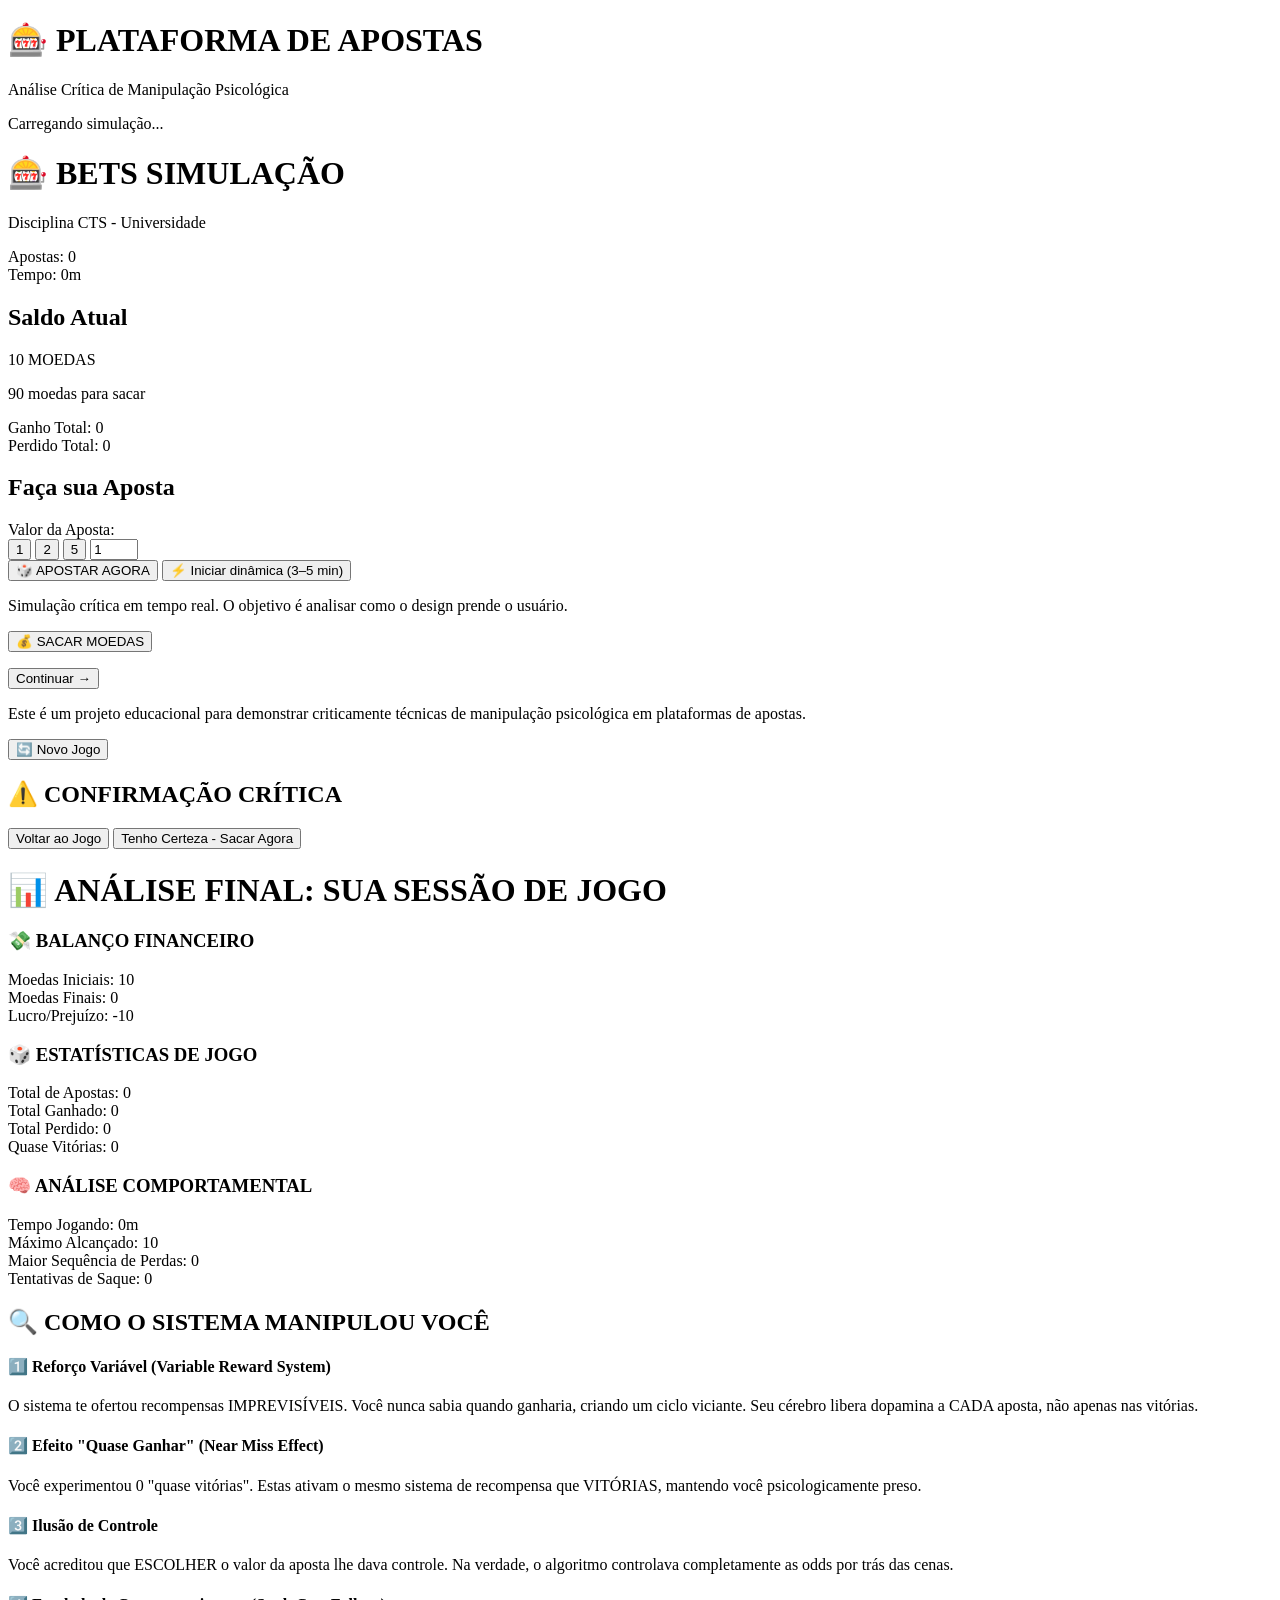
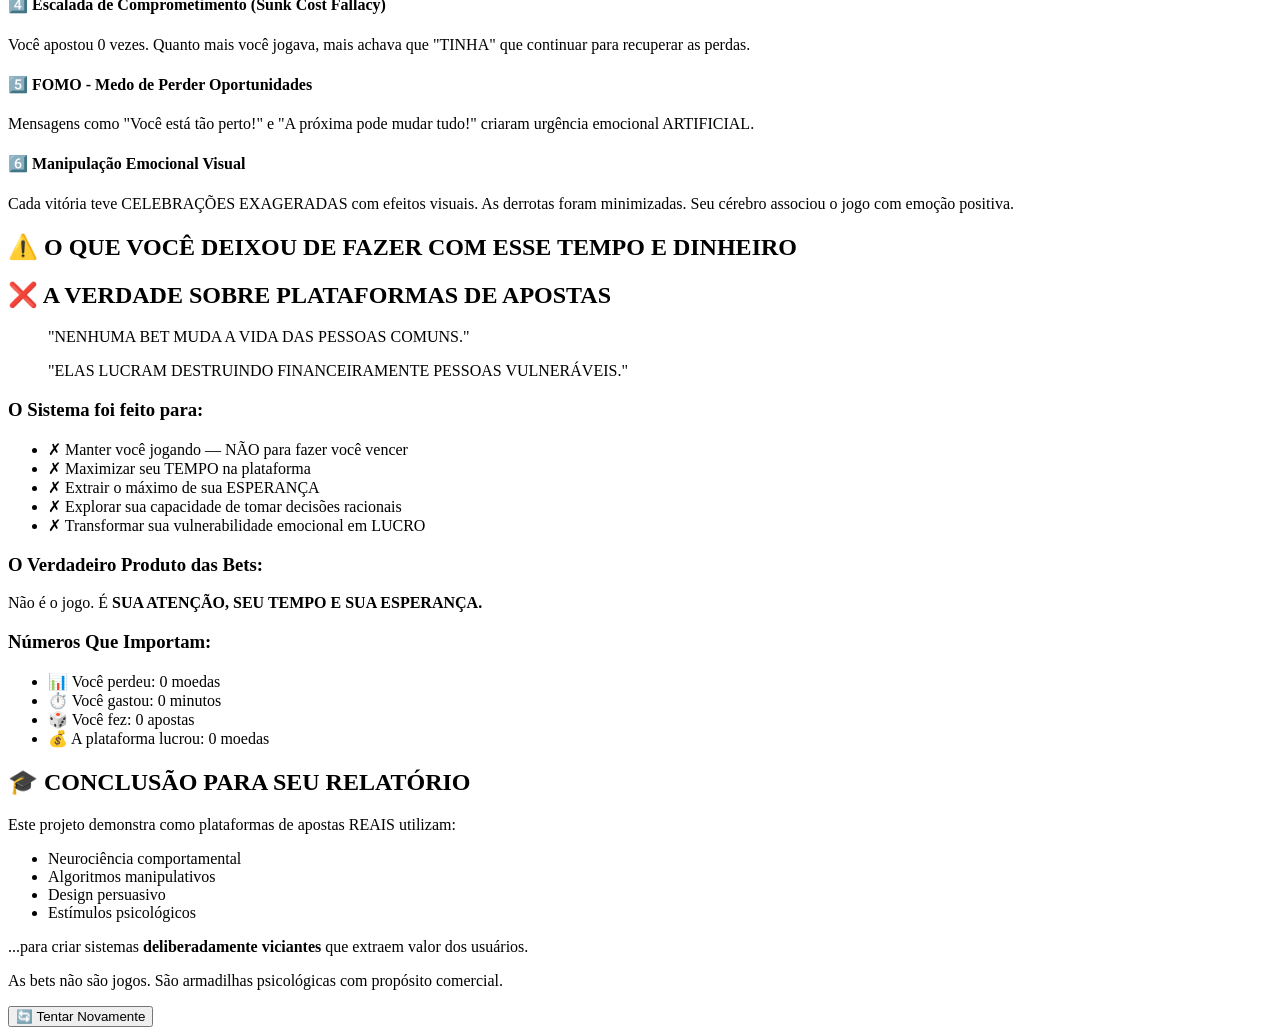
==== index.html @ 88302def "final changes" ====
<!DOCTYPE html>
<html lang="pt-BR">
<head>
    <meta charset="UTF-8">
    <meta name="viewport" content="width=device-width, initial-scale=1.0">
    <title>ANÁLISE CRÍTICA: Manipulação Psicológica em Plataformas de Apostas</title>
    <link rel="stylesheet" href="styles.css">
    <script src="game-logic.js"></script>
</head>
<body>
    <!-- TELA DE LOADING INICIAL -->
    <div id="loading-screen" class="loading-screen">
        <div class="loading-content">
            <h1>🎰 PLATAFORMA DE APOSTAS</h1>
            <p class="subtitle">Análise Crítica de Manipulação Psicológica</p>
            <div class="loading-spinner"></div>
            <p class="loading-text">Carregando simulação...</p>
        </div>
    </div>

    <!-- CONTAINER PRINCIPAL -->
    <div id="main-container" class="main-container hidden">
        <!-- HEADER -->
        <header class="header">
            <div class="header-left">
                <h1 class="app-title">🎰 BETS SIMULAÇÃO</h1>
                <p class="app-subtitle">Disciplina CTS - Universidade</p>
            </div>
            <div class="header-right">
                <div class="stats-badge">
                    <span class="stat-label">Apostas:</span>
                    <span id="total-bets" class="stat-value">0</span>
                </div>
                <div class="stats-badge">
                    <span class="stat-label">Tempo:</span>
                    <span id="time-playing" class="stat-value">0m</span>
                </div>
            </div>
        </header>

        <!-- CONTEÚDO PRINCIPAL -->
        <main class="game-container">
            <!-- SEÇÃO DE SALDO -->
            <section class="balance-section">
                <div class="balance-card">
                    <h2 class="balance-label">Saldo Atual</h2>
                    <div class="balance-display">
                        <span id="coins-display" class="coins-number">10</span>
                        <span class="coins-unit">MOEDAS</span>
                    </div>
                    <div class="balance-progress">
                        <div class="progress-bar">
                            <div id="progress-fill" class="progress-fill" style="width: 10%"></div>
                        </div>
                        <p class="progress-text">
                            <span id="coins-needed">90</span> moedas para sacar
                        </p>
                    </div>
                    <div class="balance-info">
                        <div class="info-item">
                            <span class="info-label">Ganho Total:</span>
                            <span id="total-won" class="info-value">0</span>
                        </div>
                        <div class="info-item">
                            <span class="info-label">Perdido Total:</span>
                            <span id="total-lost" class="info-value">0</span>
                        </div>
                    </div>
                </div>
            </section>

            <!-- SEÇÃO DE APOSTA -->
            <section class="bet-section">
                <div class="bet-card">
                    <h2 class="bet-title">Faça sua Aposta</h2>
                    
                    <div class="bet-input-group">
                        <label for="bet-amount" class="bet-label">Valor da Aposta:</label>
                        <div class="bet-input-wrapper">
                            <button class="bet-btn-preset" onclick="setBetAmount(1)">1</button>
                            <button class="bet-btn-preset" onclick="setBetAmount(2)">2</button>
                            <button class="bet-btn-preset" onclick="setBetAmount(5)">5</button>
                            <input 
                                type="number" 
                                id="bet-amount" 
                                class="bet-input" 
                                min="1" 
                                max="10" 
                                value="1"
                                onchange="updateBetAmount(this.value)"
                            >
                        </div>
                    </div>

                    <button id="bet-button" class="btn-bet btn-primary" onclick="placeBet()">
                        🎲 APOSTAR AGORA
                    </button>

                    <button id="auto-play-button" class="btn-bet btn-secondary" onclick="startAutoPlay()">
                        ⚡ Iniciar dinâmica (3–5 min)
                    </button>

                    <p id="auto-play-hint" class="auto-play-hint">
                        Simulação crítica em tempo real. O objetivo é analisar como o design prende o usuário.
                    </p>


                    <button id="cashout-button" class="btn-cashout btn-secondary hidden" onclick="attemptCashout()">
                        💰 SACAR MOEDAS
                    </button>
                </div>
            </section>

            <!-- SEÇÃO DE RESULTADO -->
            <section class="result-section">
                <div id="result-card" class="result-card hidden">
                    <div class="result-animation" id="result-animation">
                        <!-- Conteúdo dinâmico -->
                    </div>
                    <p id="result-message" class="result-message"></p>
                    <button class="btn-close-result" onclick="closeResult()">Continuar →</button>
                </div>
            </section>

            <!-- SEÇÃO DE MENSAGENS PSICOLÓGICAS -->
            <section class="messages-section">
                <div class="messages-box">
                    <div id="psychological-message" class="psychological-message"></div>
                </div>
            </section>
        </main>

        <!-- FOOTER -->
        <footer class="footer">
            <p class="footer-text">Este é um projeto educacional para demonstrar criticamente técnicas de manipulação psicológica em plataformas de apostas.</p>
            <button class="btn-reset" onclick="resetGame()">🔄 Novo Jogo</button>
        </footer>
    </div>

    <!-- MODAL CONFIRMAÇÃO SAQUE -->
    <div id="cashout-modal" class="modal hidden">
        <div class="modal-content modal-warning">
            <h2>⚠️ CONFIRMAÇÃO CRÍTICA</h2>
            <p id="cashout-modal-message"></p>
            <div class="modal-buttons">
                <button class="btn-cancel" onclick="closeCashoutModal()">Voltar ao Jogo</button>
                <button class="btn-confirm" onclick="confirmCashout()">Tenho Certeza - Sacar Agora</button>
            </div>
        </div>
    </div>

    <!-- TELA FINAL COM DASHBOARD -->
    <div id="final-screen" class="final-screen hidden">
        <div class="final-content">
            <div class="final-header">
                <h1 class="final-title">📊 ANÁLISE FINAL: SUA SESSÃO DE JOGO</h1>
            </div>

            <div class="dashboard-grid">
                <!-- Coluna 1: Ganhos e Perdas -->
                <div class="dashboard-card critical">
                    <h3>💸 BALANÇO FINANCEIRO</h3>
                    <div class="stat-row">
                        <span class="stat-name">Moedas Iniciais:</span>
                        <span id="final-initial" class="stat-final">10</span>
                    </div>
                    <div class="stat-row">
                        <span class="stat-name">Moedas Finais:</span>
                        <span id="final-final" class="stat-final">0</span>
                    </div>
                    <div class="stat-row highlight">
                        <span class="stat-name">Lucro/Prejuízo:</span>
                        <span id="final-net" class="stat-final">-10</span>
                    </div>
                </div>

                <!-- Coluna 2: Estatísticas de Jogo -->
                <div class="dashboard-card">
                    <h3>🎲 ESTATÍSTICAS DE JOGO</h3>
                    <div class="stat-row">
                        <span class="stat-name">Total de Apostas:</span>
                        <span id="final-bets" class="stat-final">0</span>
                    </div>
                    <div class="stat-row">
                        <span class="stat-name">Total Ganhado:</span>
                        <span id="final-won" class="stat-final">0</span>
                    </div>
                    <div class="stat-row">
                        <span class="stat-name">Total Perdido:</span>
                        <span id="final-lost" class="stat-final">0</span>
                    </div>
                    <div class="stat-row">
                        <span class="stat-name">Quase Vitórias:</span>
                        <span id="final-near-miss" class="stat-final">0</span>
                    </div>
                </div>

                <!-- Coluna 3: Análise Comportamental -->
                <div class="dashboard-card warning">
                    <h3>🧠 ANÁLISE COMPORTAMENTAL</h3>
                    <div class="stat-row">
                        <span class="stat-name">Tempo Jogando:</span>
                        <span id="final-time" class="stat-final">0m</span>
                    </div>
                    <div class="stat-row">
                        <span class="stat-name">Máximo Alcançado:</span>
                        <span id="final-max" class="stat-final">10</span>
                    </div>
                    <div class="stat-row">
                        <span class="stat-name">Maior Sequência de Perdas:</span>
                        <span id="final-loss-streak" class="stat-final">0</span>
                    </div>
                    <div class="stat-row">
                        <span class="stat-name">Tentativas de Saque:</span>
                        <span id="final-cashout-attempts" class="stat-final">0</span>
                    </div>
                </div>
            </div>

            <!-- ANÁLISE CRÍTICA PROFUNDA -->
            <section class="critical-analysis">
                <h2>🔍 COMO O SISTEMA MANIPULOU VOCÊ</h2>
                <div class="analysis-cards">
                    <div class="analysis-item">
                        <h4>1️⃣ Reforço Variável (Variable Reward System)</h4>
                        <p>O sistema te ofertou recompensas IMPREVISÍVEIS. Você nunca sabia quando ganharia, criando um ciclo viciante. Seu cérebro libera dopamina a CADA aposta, não apenas nas vitórias.</p>
                    </div>
                    <div class="analysis-item">
                        <h4>2️⃣ Efeito "Quase Ganhar" (Near Miss Effect)</h4>
                        <p id="analysis-near-miss">Você experimentou <span id="analysis-near-miss-count">0</span> "quase vitórias". Estas ativam o mesmo sistema de recompensa que VITÓRIAS, mantendo você psicologicamente preso.</p>
                    </div>
                    <div class="analysis-item">
                        <h4>3️⃣ Ilusão de Controle</h4>
                        <p>Você acreditou que ESCOLHER o valor da aposta lhe dava controle. Na verdade, o algoritmo controlava completamente as odds por trás das cenas.</p>
                    </div>
                    <div class="analysis-item">
                        <h4>4️⃣ Escalada de Comprometimento (Sunk Cost Fallacy)</h4>
                        <p id="analysis-sunk-cost">Você apostou <span id="analysis-total-bets-text">0</span> vezes. Quanto mais você jogava, mais achava que "TINHA" que continuar para recuperar as perdas.</p>
                    </div>
                    <div class="analysis-item">
                        <h4>5️⃣ FOMO - Medo de Perder Oportunidades</h4>
                        <p>Mensagens como "Você está tão perto!" e "A próxima pode mudar tudo!" criaram urgência emocional ARTIFICIAL.</p>
                    </div>
                    <div class="analysis-item">
                        <h4>6️⃣ Manipulação Emocional Visual</h4>
                        <p>Cada vitória teve CELEBRAÇÕES EXAGERADAS com efeitos visuais. As derrotas foram minimizadas. Seu cérebro associou o jogo com emoção positiva.</p>
                    </div>
                </div>
            </section>

            <!-- COMPARAÇÃO COM REALIDADE FINANCEIRA -->
            <section class="reality-check">
                <h2>⚠️ O QUE VOCÊ DEIXOU DE FAZER COM ESSE TEMPO E DINHEIRO</h2>
                <div id="reality-messages" class="reality-messages">
                    <!-- Mensagens dinâmicas -->
                </div>
            </section>

            <!-- MENSAGEM FINAL IMPACTANTE -->
            <section class="final-message-section">
                <div class="final-message-box">
                    <h2 class="message-highlight">❌ A VERDADE SOBRE PLATAFORMAS DE APOSTAS</h2>
                    <div class="message-content">
                        <blockquote>
                            <p>"NENHUMA BET MUDA A VIDA DAS PESSOAS COMUNS."</p>
                            <p>"ELAS LUCRAM DESTRUINDO FINANCEIRAMENTE PESSOAS VULNERÁVEIS."</p>
                        </blockquote>

                        <h3>O Sistema foi feito para:</h3>
                        <ul class="message-list">
                            <li>✗ Manter você jogando — NÃO para fazer você vencer</li>
                            <li>✗ Maximizar seu TEMPO na plataforma</li>
                            <li>✗ Extrair o máximo de sua ESPERANÇA</li>
                            <li>✗ Explorar sua capacidade de tomar decisões racionais</li>
                            <li>✗ Transformar sua vulnerabilidade emocional em LUCRO</li>
                        </ul>

                        <h3>O Verdadeiro Produto das Bets:</h3>
                        <p class="highlight-text">Não é o jogo. É <strong>SUA ATENÇÃO, SEU TEMPO E SUA ESPERANÇA.</strong></p>

                        <h3>Números Que Importam:</h3>
                        <ul class="message-list">
                            <li>📊 Você perdeu: <span id="final-message-lost" class="highlight-number">0</span> moedas</li>
                            <li>⏱️ Você gastou: <span id="final-message-time" class="highlight-number">0</span> minutos</li>
                            <li>🎲 Você fez: <span id="final-message-bets" class="highlight-number">0</span> apostas</li>
                            <li>💰 A plataforma lucrou: <span id="final-message-platform" class="highlight-number">0</span> moedas</li>
                        </ul>
                    </div>
                </div>
            </section>

            <!-- CHAMADA PARA AÇÃO -->
            <section class="call-to-action">
                <div class="cta-box">
                    <h2>🎓 CONCLUSÃO PARA SEU RELATÓRIO</h2>
                    <p>Este projeto demonstra como plataformas de apostas REAIS utilizam:</p>
                    <ul>
                        <li>Neurociência comportamental</li>
                        <li>Algoritmos manipulativos</li>
                        <li>Design persuasivo</li>
                        <li>Estímulos psicológicos</li>
                    </ul>
                    <p>...para criar sistemas <strong>deliberadamente viciantes</strong> que extraem valor dos usuários.</p>

                    <p class="cta-emphasis">As bets não são jogos. São armadilhas psicológicas com propósito comercial.</p>

                    <button class="btn-restart-final" onclick="resetGame()">
                        🔄 Tentar Novamente
                    </button>
                </div>
            </section>
        </div>
    </div>

    <script src="script.js"></script>
</body>
</html>
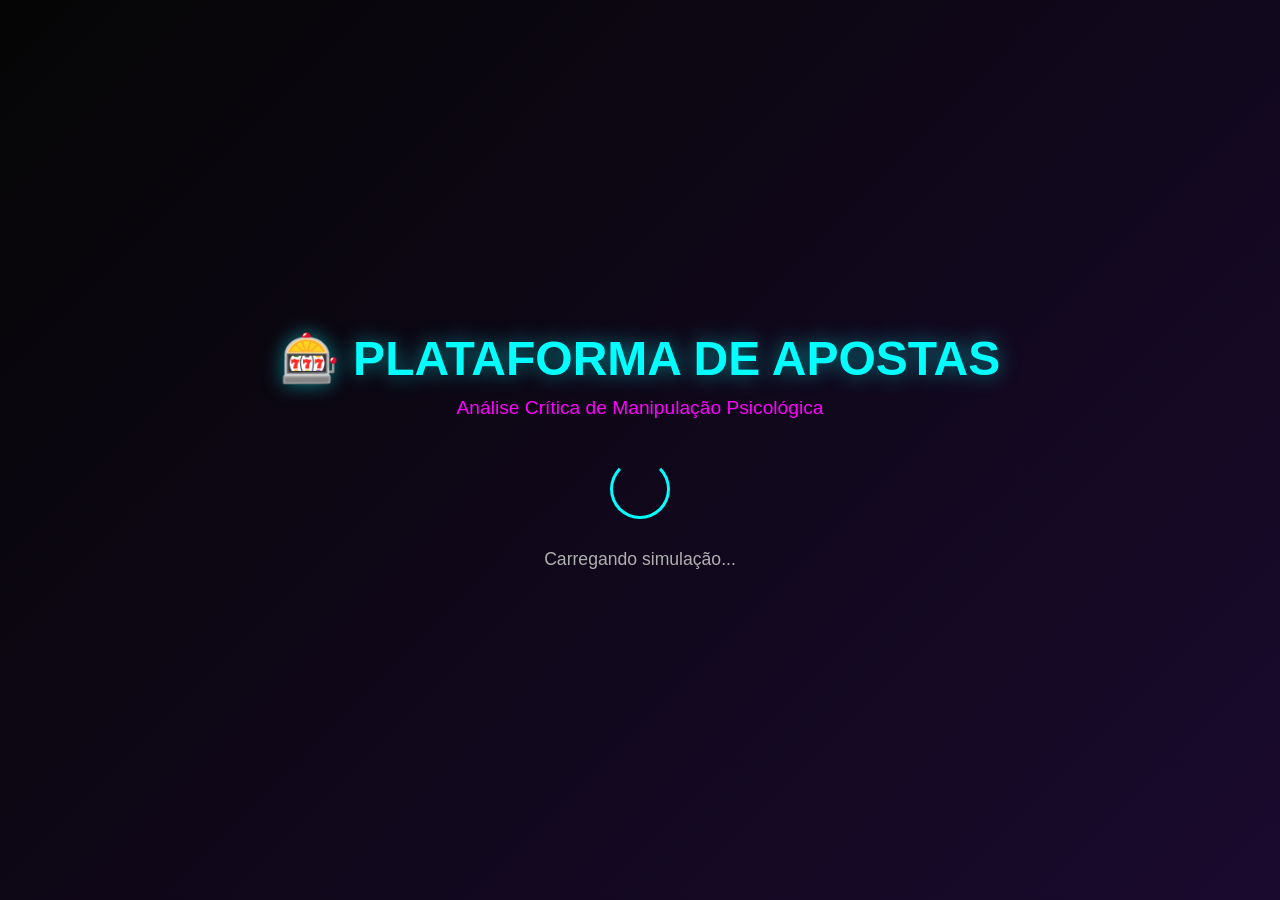
==== commit 284c77ef: "edu" ====
--- a/index.html
+++ b/index.html
@@ -73,7 +73,7 @@
             <section class="bet-section">
                 <div class="bet-card">
                     <h2 class="bet-title">Faça sua Aposta</h2>
-                    
+
                     <div class="bet-input-group">
                         <label for="bet-amount" class="bet-label">Valor da Aposta:</label>
                         <div class="bet-input-wrapper">
@@ -97,13 +97,12 @@
                     </button>
 
                     <button id="auto-play-button" class="btn-bet btn-secondary" onclick="startAutoPlay()">
-                        ⚡ Iniciar dinâmica (3–5 min)
+                        ⚁ Iniciar dinâmica (3–5 min)
                     </button>
 
                     <p id="auto-play-hint" class="auto-play-hint">
                         Simulação crítica em tempo real. O objetivo é analisar como o design prende o usuário.
                     </p>
-
 
                     <button id="cashout-button" class="btn-cashout btn-secondary hidden" onclick="attemptCashout()">
                         💰 SACAR MOEDAS
@@ -153,7 +152,7 @@
     <div id="final-screen" class="final-screen hidden">
         <div class="final-content">
             <div class="final-header">
-                <h1 class="final-title">📊 ANÁLISE FINAL: SUA SESSÃO DE JOGO</h1>
+                <h1 class="final-title">📌 ANÁLISE FINAL: SUA SESSÃO DE JOGO</h1>
             </div>
 
             <div class="dashboard-grid">
@@ -251,9 +250,7 @@
             <!-- COMPARAÇÃO COM REALIDADE FINANCEIRA -->
             <section class="reality-check">
                 <h2>⚠️ O QUE VOCÊ DEIXOU DE FAZER COM ESSE TEMPO E DINHEIRO</h2>
-                <div id="reality-messages" class="reality-messages">
-                    <!-- Mensagens dinâmicas -->
-                </div>
+                <div id="reality-messages" class="reality-messages"></div>
             </section>
 
             <!-- MENSAGEM FINAL IMPACTANTE -->
@@ -280,7 +277,7 @@
 
                         <h3>Números Que Importam:</h3>
                         <ul class="message-list">
-                            <li>📊 Você perdeu: <span id="final-message-lost" class="highlight-number">0</span> moedas</li>
+                            <li>📌 Você perdeu: <span id="final-message-lost" class="highlight-number">0</span> moedas</li>
                             <li>⏱️ Você gastou: <span id="final-message-time" class="highlight-number">0</span> minutos</li>
                             <li>🎲 Você fez: <span id="final-message-bets" class="highlight-number">0</span> apostas</li>
                             <li>💰 A plataforma lucrou: <span id="final-message-platform" class="highlight-number">0</span> moedas</li>
@@ -292,7 +289,7 @@
             <!-- CHAMADA PARA AÇÃO -->
             <section class="call-to-action">
                 <div class="cta-box">
-                    <h2>🎓 CONCLUSÃO PARA SEU RELATÓRIO</h2>
+                    <h2>📣 CONCLUSÃO PARA SEU RELATÓRIO</h2>
                     <p>Este projeto demonstra como plataformas de apostas REAIS utilizam:</p>
                     <ul>
                         <li>Neurociência comportamental</li>
@@ -304,9 +301,7 @@
 
                     <p class="cta-emphasis">As bets não são jogos. São armadilhas psicológicas com propósito comercial.</p>
 
-                    <button class="btn-restart-final" onclick="resetGame()">
-                        🔄 Tentar Novamente
-                    </button>
+                    <button class="btn-restart-final" onclick="resetGame()">🔄 Tentar Novamente</button>
                 </div>
             </section>
         </div>
@@ -315,3 +310,4 @@
     <script src="script.js"></script>
 </body>
 </html>
+
--- a/styles.css
+++ b/styles.css
@@ -0,0 +1,622 @@
+/* =======================================
+   ESTILOS GLOBAIS - TEMA ESCURO E NEON
+   ====================================== */
+
+* {
+    margin: 0;
+    padding: 0;
+    box-sizing: border-box;
+}
+
+:root {
+    --primary-neon: #00ffff;
+    --secondary-neon: #ff00ff;
+    --danger-neon: #ff0055;
+    --success-neon: #00ff00;
+    --warning-neon: #ffaa00;
+
+    --dark-bg: #0a0a0a;
+    --darker-bg: #050505;
+    --card-bg: #1a1a2e;
+    --text-primary: #ffffff;
+    --text-secondary: #b0b0b0;
+
+    --glow-shadow: 0 0 20px rgba(0, 255, 255, 0.5);
+    --glow-shadow-pink: 0 0 20px rgba(255, 0, 255, 0.5);
+}
+
+html, body {
+    width: 100%;
+    height: 100%;
+    font-family: 'Arial', sans-serif;
+    background: linear-gradient(135deg, #0a0a0a 0%, #1a0a2e 100%);
+    color: var(--text-primary);
+    overflow-x: hidden;
+}
+
+/* ======================================
+   LOADING SCREEN
+   ====================================== */
+
+.loading-screen {
+    position: fixed;
+    top: 0;
+    left: 0;
+    width: 100%;
+    height: 100%;
+    background: linear-gradient(135deg, var(--darker-bg) 0%, #1a0a2e 100%);
+    display: flex;
+    align-items: center;
+    justify-content: center;
+    z-index: 9999;
+    transition: opacity 0.5s ease-out;
+}
+
+.loading-screen.hidden {
+    display: none;
+    opacity: 0;
+}
+
+.loading-content {
+    text-align: center;
+}
+
+.loading-content h1 {
+    font-size: 3em;
+    color: var(--primary-neon);
+    text-shadow: var(--glow-shadow);
+    margin-bottom: 10px;
+    animation: pulse-glow 2s ease-in-out infinite;
+}
+
+.subtitle {
+    font-size: 1.2em;
+    color: var(--secondary-neon);
+    margin-bottom: 40px;
+}
+
+.loading-spinner {
+    width: 60px;
+    height: 60px;
+    border: 3px solid var(--primary-neon);
+    border-radius: 50%;
+    border-top-color: transparent;
+    margin: 0 auto 30px;
+    animation: spin 1s linear infinite;
+}
+
+.loading-text {
+    color: var(--text-secondary);
+    font-size: 1.1em;
+}
+
+@keyframes spin {
+    to { transform: rotate(360deg); }
+}
+
+@keyframes pulse-glow {
+    0%, 100% { text-shadow: 0 0 10px rgba(0, 255, 255, 0.5); }
+    50% { text-shadow: 0 0 30px rgba(0, 255, 255, 1); }
+}
+
+/* ======================================
+   CONTAINER PRINCIPAL
+   ====================================== */
+
+.main-container {
+    display: flex;
+    flex-direction: column;
+    min-height: 100vh;
+    background: linear-gradient(135deg, var(--dark-bg) 0%, #1a0a2e 100%);
+    transition: all 0.3s ease;
+}
+
+.main-container.hidden {
+    display: none;
+}
+
+/* ======================================
+   HEADER
+   ====================================== */
+
+.header {
+    background: linear-gradient(90deg, rgba(0, 255, 255, 0.1) 0%, rgba(255, 0, 255, 0.1) 100%);
+    border-bottom: 2px solid var(--primary-neon);
+    padding: 20px 30px;
+    display: flex;
+    justify-content: space-between;
+    align-items: center;
+    box-shadow: 0 0 30px rgba(0, 255, 255, 0.2);
+    flex-wrap: wrap;
+    gap: 20px;
+}
+
+.header-left h1 {
+    font-size: 1.8em;
+    color: var(--primary-neon);
+    text-shadow: var(--glow-shadow);
+    margin-bottom: 5px;
+}
+
+.app-subtitle {
+    color: var(--text-secondary);
+    font-size: 0.9em;
+}
+
+.header-right {
+    display: flex;
+    gap: 30px;
+    flex-wrap: wrap;
+}
+
+.stats-badge {
+    background: rgba(0, 255, 255, 0.1);
+    border: 1px solid var(--primary-neon);
+    padding: 10px 15px;
+    border-radius: 5px;
+    display: flex;
+    gap: 10px;
+    align-items: center;
+}
+
+.stat-label {
+    color: var(--text-secondary);
+    font-size: 0.9em;
+}
+
+.stat-value {
+    color: var(--primary-neon);
+    font-weight: bold;
+    text-shadow: var(--glow-shadow);
+}
+
+/* ======================================
+   GAME CONTAINER
+   ====================================== */
+
+.game-container {
+    flex: 1;
+    padding: 30px;
+    max-width: 1200px;
+    margin: 0 auto;
+    width: 100%;
+    display: grid;
+    grid-template-columns: repeat(auto-fit, minmax(300px, 1fr));
+    gap: 30px;
+}
+
+/* ======================================
+   BALANCE SECTION
+   ====================================== */
+
+.balance-section {
+    grid-column: 1 / -1;
+}
+
+.balance-card {
+    background: linear-gradient(135deg, var(--card-bg) 0%, rgba(255, 0, 255, 0.05) 100%);
+    border: 2px solid var(--primary-neon);
+    border-radius: 15px;
+    padding: 30px;
+    box-shadow: 0 0 30px rgba(0, 255, 255, 0.2), inset 0 0 20px rgba(0, 255, 255, 0.05);
+    text-align: center;
+}
+
+.balance-label {
+    font-size: 1.2em;
+    color: var(--text-secondary);
+    margin-bottom: 20px;
+}
+
+.balance-display {
+    margin-bottom: 30px;
+}
+
+.coins-number {
+    display: block;
+    font-size: 4em;
+    font-weight: bold;
+    color: var(--primary-neon);
+    text-shadow: 0 0 20px rgba(0, 255, 255, 0.8);
+    line-height: 1;
+    animation: pulse-number 1s ease-in-out infinite;
+}
+
+@keyframes pulse-number {
+    0%, 100% { transform: scale(1); }
+    50% { transform: scale(1.05); }
+}
+
+.coins-unit {
+    display: block;
+    color: var(--secondary-neon);
+    font-size: 1.2em;
+    margin-top: 10px;
+}
+
+.progress-bar {
+    width: 100%;
+    height: 20px;
+    background: rgba(255, 255, 255, 0.1);
+    border: 1px solid var(--text-secondary);
+    border-radius: 10px;
+    overflow: hidden;
+    margin-bottom: 15px;
+}
+
+.progress-fill {
+    height: 100%;
+    background: linear-gradient(90deg, var(--primary-neon), var(--secondary-neon));
+    box-shadow: 0 0 15px rgba(0, 255, 255, 0.8);
+    transition: width 0.3s ease;
+}
+
+.progress-text {
+    color: var(--text-secondary);
+    font-size: 0.9em;
+}
+
+.balance-info {
+    display: flex;
+    justify-content: center;
+    gap: 40px;
+    margin-top: 20px;
+    flex-wrap: wrap;
+}
+
+.info-item {
+    display: flex;
+    flex-direction: column;
+    align-items: center;
+}
+
+.info-label {
+    color: var(--text-secondary);
+    font-size: 0.85em;
+    margin-bottom: 5px;
+}
+
+.info-value {
+    color: var(--primary-neon);
+    font-size: 1.5em;
+    font-weight: bold;
+}
+
+/* ======================================
+   BET SECTION
+   ====================================== */
+
+.bet-section {
+    grid-column: 1 / -1;
+}
+
+.bet-card {
+    background: linear-gradient(135deg, var(--card-bg) 0%, rgba(255, 100, 255, 0.05) 100%);
+    border: 2px solid var(--secondary-neon);
+    border-radius: 15px;
+    padding: 30px;
+    box-shadow: 0 0 30px rgba(255, 0, 255, 0.2);
+}
+
+.bet-title {
+    font-size: 1.5em;
+    color: var(--secondary-neon);
+    margin-bottom: 25px;
+    text-align: center;
+}
+
+.bet-input-group {
+    margin-bottom: 25px;
+}
+
+.bet-label {
+    display: block;
+    color: var(--text-secondary);
+    margin-bottom: 12px;
+    font-weight: bold;
+}
+
+.bet-input-wrapper {
+    display: flex;
+    gap: 10px;
+    justify-content: center;
+    flex-wrap: wrap;
+    margin-bottom: 20px;
+}
+
+.bet-btn-preset {
+    background: rgba(255, 0, 255, 0.1);
+    border: 2px solid var(--secondary-neon);
+    color: var(--secondary-neon);
+    padding: 10px 20px;
+    border-radius: 8px;
+    cursor: pointer;
+    font-weight: bold;
+    transition: all 0.3s ease;
+}
+
+.bet-btn-preset:hover {
+    background: rgba(255, 0, 255, 0.3);
+    transform: scale(1.05);
+}
+
+.bet-input {
+    background: rgba(255, 255, 255, 0.1);
+    border: 2px solid var(--secondary-neon);
+    color: var(--secondary-neon);
+    padding: 12px 20px;
+    border-radius: 8px;
+    font-size: 1em;
+    width: 100px;
+    text-align: center;
+}
+
+/* ======================================
+   BUTTONS
+   ====================================== */
+
+.btn-primary, .btn-secondary, .btn-reset, .btn-confirm, .btn-cancel {
+    padding: 15px 40px;
+    border: none;
+    border-radius: 8px;
+    font-size: 1.1em;
+    font-weight: bold;
+    cursor: pointer;
+    transition: all 0.3s ease;
+    width: 100%;
+    max-width: 400px;
+    display: block;
+    margin: 0 auto;
+    text-transform: uppercase;
+    letter-spacing: 1px;
+}
+
+.btn-bet {
+    background: linear-gradient(135deg, var(--primary-neon), var(--primary-neon));
+    color: #050505;
+    box-shadow: 0 0 30px rgba(0, 255, 255, 0.6);
+    border: 2px solid var(--primary-neon);
+}
+
+.btn-bet.disabled {
+    opacity: 0.5;
+    cursor: not-allowed;
+}
+
+.btn-cashout {
+    background: linear-gradient(135deg, var(--success-neon), #00dd00);
+    color: #050505;
+    box-shadow: 0 0 30px rgba(0, 255, 0, 0.6);
+    border: 2px solid var(--success-neon);
+    margin-top: 15px;
+}
+
+.btn-reset {
+    background: rgba(255, 100, 0, 0.8);
+    border: 2px solid var(--warning-neon);
+    color: white;
+    margin-top: 20px;
+}
+
+.btn-confirm {
+    background: linear-gradient(135deg, var(--danger-neon), #ff3366);
+    color: white;
+    border: 2px solid var(--danger-neon);
+}
+
+.btn-cancel {
+    background: rgba(100, 100, 100, 0.8);
+    color: white;
+    border: 2px solid var(--text-secondary);
+}
+
+.btn-close-result {
+    background: var(--primary-neon);
+    color: #050505;
+    padding: 12px 30px;
+    border: none;
+    border-radius: 8px;
+    cursor: pointer;
+    font-weight: bold;
+    margin-top: 20px;
+}
+
+/* ======================================
+   RESULT SECTION
+   ====================================== */
+
+.result-section {
+    grid-column: 1 / -1;
+}
+
+.result-card {
+    background: linear-gradient(135deg, #1a1a2e 0%, rgba(0, 255, 0, 0.05) 100%);
+    border: 2px solid var(--primary-neon);
+    border-radius: 15px;
+    padding: 30px;
+    text-align: center;
+}
+
+.result-card.hidden {
+    display: none;
+}
+
+.result-animation {
+    min-height: 100px;
+    display: flex;
+    align-items: center;
+    justify-content: center;
+    font-size: 3em;
+    margin-bottom: 20px;
+}
+
+.result-message {
+    font-size: 1.3em;
+    margin-bottom: 20px;
+}
+
+/* ======================================
+   MENSAGENS PSICOLÓGICAS
+   ====================================== */
+
+.messages-section {
+    grid-column: 1 / -1;
+}
+
+.messages-box {
+    min-height: 80px;
+    background: rgba(255, 0, 255, 0.1);
+    border: 1px solid var(--secondary-neon);
+    border-radius: 10px;
+    padding: 20px;
+    text-align: center;
+}
+
+.psychological-message {
+    font-size: 1.2em;
+    color: var(--secondary-neon);
+    font-style: italic;
+    animation: message-fade 0.5s ease-out;
+}
+
+@keyframes message-fade {
+    from { opacity: 0; transform: translateY(-10px); }
+    to { opacity: 1; transform: translateY(0); }
+}
+
+/* ======================================
+   MODAL
+   ====================================== */
+
+.modal {
+    position: fixed;
+    top: 0;
+    left: 0;
+    width: 100%;
+    height: 100%;
+    background: rgba(0, 0, 0, 0.8);
+    display: flex;
+    align-items: center;
+    justify-content: center;
+    z-index: 1000;
+    backdrop-filter: blur(5px);
+}
+
+.modal.hidden {
+    display: none;
+}
+
+.modal-content {
+    background: linear-gradient(135deg, var(--card-bg) 0%, rgba(255, 0, 255, 0.1) 100%);
+    border: 2px solid var(--primary-neon);
+    border-radius: 15px;
+    padding: 40px;
+    max-width: 500px;
+    text-align: center;
+}
+
+.modal-warning {
+    border-color: var(--danger-neon);
+}
+
+/* ======================================
+   FINAL SCREEN
+   ====================================== */
+
+.final-screen {
+    position: fixed;
+    top: 0;
+    left: 0;
+    width: 100%;
+    height: 100%;
+    background: linear-gradient(135deg, var(--dark-bg) 0%, #1a0a2e 100%);
+    overflow-y: auto;
+    z-index: 2000;
+}
+
+.final-screen.hidden {
+    display: none;
+}
+
+.final-content {
+    max-width: 1400px;
+    margin: 0 auto;
+    padding: 40px 30px;
+}
+
+.final-title {
+    font-size: 2.5em;
+    color: var(--primary-neon);
+    text-align: center;
+}
+
+/* dashboard minimal */
+.dashboard-grid {
+    display: grid;
+    grid-template-columns: repeat(auto-fit, minmax(300px, 1fr));
+    gap: 20px;
+    margin-bottom: 50px;
+}
+
+.dashboard-card {
+    border: 2px solid var(--primary-neon);
+    border-radius: 12px;
+    padding: 25px;
+}
+
+.dashboard-card.critical { border-color: var(--danger-neon); }
+.dashboard-card.warning { border-color: var(--warning-neon); }
+
+.stat-row {
+    display: flex;
+    justify-content: space-between;
+    padding: 12px 0;
+}
+
+.stat-name { color: var(--text-secondary); }
+.stat-final { color: var(--primary-neon); font-weight: bold; }
+
+/* análise */
+.critical-analysis { margin-bottom: 50px; }
+.critical-analysis h2 { color: var(--danger-neon); text-align: center; margin-bottom: 30px; }
+.analysis-cards { display: grid; grid-template-columns: repeat(auto-fit, minmax(300px, 1fr)); gap: 20px; }
+.analysis-item { border: 1px solid var(--danger-neon); border-radius: 10px; padding: 20px; }
+
+.reality-check {
+    border: 2px solid var(--warning-neon);
+    border-radius: 15px;
+    padding: 30px;
+    margin-bottom: 50px;
+}
+
+.reality-messages { display: grid; grid-template-columns: repeat(auto-fit, minmax(250px, 1fr)); gap: 15px; }
+.reality-message-item { padding: 15px; border-left: 4px solid var(--warning-neon); background: rgba(255,255,255,0.05); }
+
+blockquote {
+    background: rgba(255, 255, 255, 0.05);
+    border-left: 5px solid var(--danger-neon);
+    padding: 20px;
+    border-radius: 5px;
+    font-size: 1.3em;
+    color: var(--danger-neon);
+}
+
+.call-to-action { margin-bottom: 50px; }
+.cta-box { border: 2px solid var(--success-neon); border-radius: 15px; padding: 30px; text-align: center; }
+.btn-restart-final { background: linear-gradient(135deg, var(--success-neon), #00dd00); border: 2px solid var(--success-neon); padding: 15px 40px; border-radius: 8px; }
+
+.footer {
+    border-top: 2px solid var(--primary-neon);
+    padding: 20px 30px;
+    text-align: center;
+}
+
+.footer-text { color: var(--text-secondary); }
+
+@media (max-width: 768px) {
+    .header { flex-direction: column; text-align: center; }
+    .game-container { padding: 15px; gap: 15px; }
+    .balance-card, .bet-card { padding: 20px; }
+    .coins-number { font-size: 3em; }
+}
+
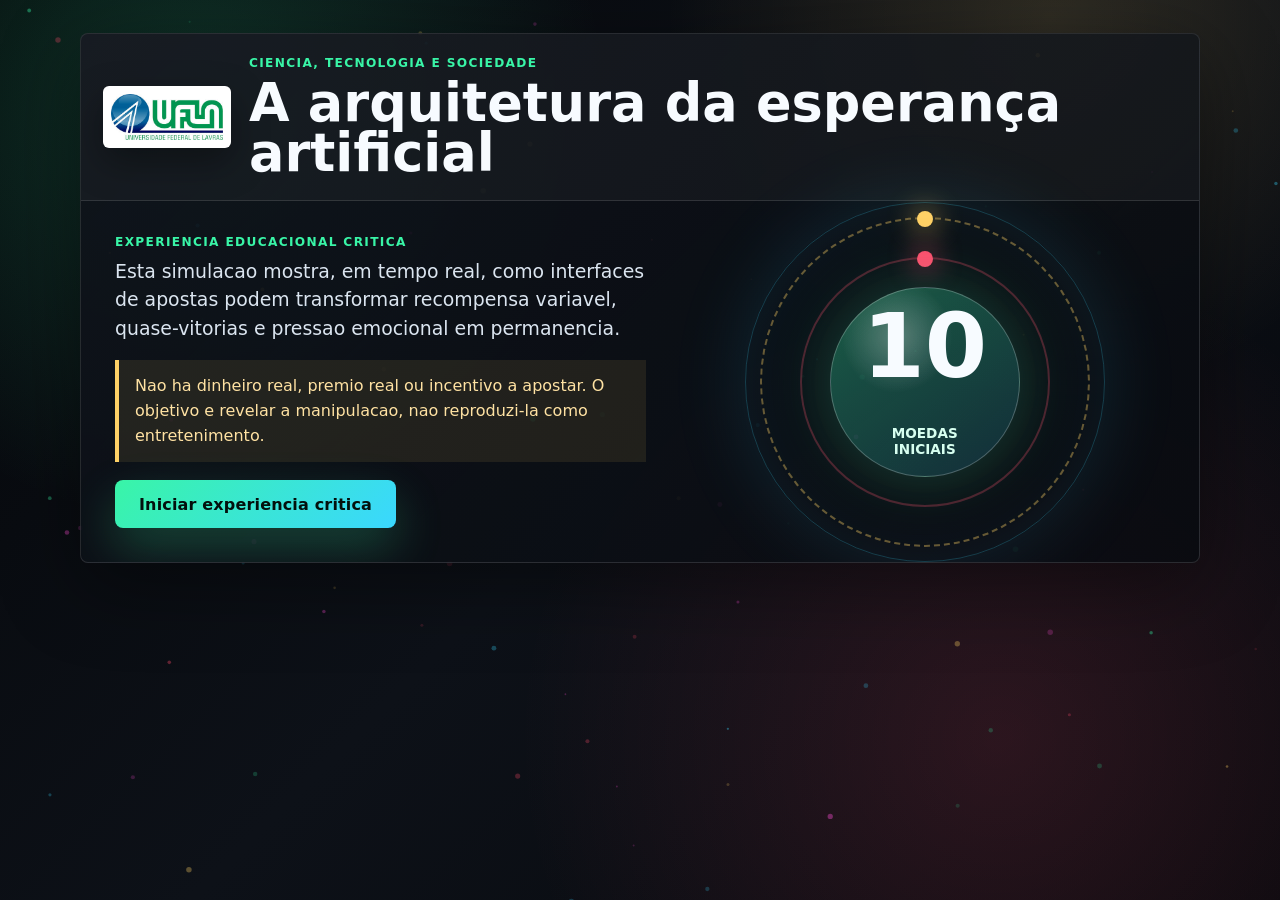
==== commit c989247a: "final version" ====
--- a/index.html
+++ b/index.html
@@ -1,313 +1,325 @@
 <!DOCTYPE html>
 <html lang="pt-BR">
 <head>
-    <meta charset="UTF-8">
-    <meta name="viewport" content="width=device-width, initial-scale=1.0">
-    <title>ANÁLISE CRÍTICA: Manipulação Psicológica em Plataformas de Apostas</title>
-    <link rel="stylesheet" href="styles.css">
-    <script src="game-logic.js"></script>
+  <meta charset="UTF-8">
+  <meta name="viewport" content="width=device-width, initial-scale=1.0">
+  <meta name="description" content="Experiencia educacional e critica sobre design persuasivo, gamificacao e manipulacao psicologica em plataformas de apostas.">
+  <title>CTS UFLA | Simulacao critica de bets</title>
+  <link rel="stylesheet" href="style.css">
 </head>
 <body>
-    <!-- TELA DE LOADING INICIAL -->
-    <div id="loading-screen" class="loading-screen">
-        <div class="loading-content">
-            <h1>🎰 PLATAFORMA DE APOSTAS</h1>
-            <p class="subtitle">Análise Crítica de Manipulação Psicológica</p>
-            <div class="loading-spinner"></div>
-            <p class="loading-text">Carregando simulação...</p>
-        </div>
+  <canvas id="particle-canvas" aria-hidden="true"></canvas>
+
+  <section id="intro-screen" class="intro-screen" aria-labelledby="intro-title">
+    <div class="intro-shell">
+      <header class="intro-header">
+        <img src="download.jpg" alt="Universidade Federal de Lavras" class="ufla-logo">
+        <div>
+          <p class="eyebrow">Ciencia, Tecnologia e Sociedade</p>
+          <h1 id="intro-title">A arquitetura da esperança artificial</h1>
+        </div>
+      </header>
+
+      <div class="intro-grid">
+        <div class="intro-copy">
+          <p class="intro-kicker">Experiencia educacional critica</p>
+          <p class="intro-lead">
+            Esta simulacao mostra, em tempo real, como interfaces de apostas podem transformar
+            recompensa variavel, quase-vitorias e pressao emocional em permanencia.
+          </p>
+          <div class="intro-warning" role="note">
+            Nao ha dinheiro real, premio real ou incentivo a apostar. O objetivo e revelar a
+            manipulacao, nao reproduzi-la como entretenimento.
+          </div>
+          <button id="start-experience" class="primary-action" type="button">
+            Iniciar experiencia critica
+          </button>
+        </div>
+
+        <div class="intro-signal" aria-hidden="true">
+          <div class="signal-ring"></div>
+          <div class="signal-orbit orbit-a"></div>
+          <div class="signal-orbit orbit-b"></div>
+          <div class="signal-core">
+            <span>10</span>
+            <small>moedas iniciais</small>
+          </div>
+        </div>
+      </div>
     </div>
-
-    <!-- CONTAINER PRINCIPAL -->
-    <div id="main-container" class="main-container hidden">
-        <!-- HEADER -->
-        <header class="header">
-            <div class="header-left">
-                <h1 class="app-title">🎰 BETS SIMULAÇÃO</h1>
-                <p class="app-subtitle">Disciplina CTS - Universidade</p>
-            </div>
-            <div class="header-right">
-                <div class="stats-badge">
-                    <span class="stat-label">Apostas:</span>
-                    <span id="total-bets" class="stat-value">0</span>
-                </div>
-                <div class="stats-badge">
-                    <span class="stat-label">Tempo:</span>
-                    <span id="time-playing" class="stat-value">0m</span>
-                </div>
-            </div>
-        </header>
-
-        <!-- CONTEÚDO PRINCIPAL -->
-        <main class="game-container">
-            <!-- SEÇÃO DE SALDO -->
-            <section class="balance-section">
-                <div class="balance-card">
-                    <h2 class="balance-label">Saldo Atual</h2>
-                    <div class="balance-display">
-                        <span id="coins-display" class="coins-number">10</span>
-                        <span class="coins-unit">MOEDAS</span>
-                    </div>
-                    <div class="balance-progress">
-                        <div class="progress-bar">
-                            <div id="progress-fill" class="progress-fill" style="width: 10%"></div>
-                        </div>
-                        <p class="progress-text">
-                            <span id="coins-needed">90</span> moedas para sacar
-                        </p>
-                    </div>
-                    <div class="balance-info">
-                        <div class="info-item">
-                            <span class="info-label">Ganho Total:</span>
-                            <span id="total-won" class="info-value">0</span>
-                        </div>
-                        <div class="info-item">
-                            <span class="info-label">Perdido Total:</span>
-                            <span id="total-lost" class="info-value">0</span>
-                        </div>
-                    </div>
-                </div>
-            </section>
-
-            <!-- SEÇÃO DE APOSTA -->
-            <section class="bet-section">
-                <div class="bet-card">
-                    <h2 class="bet-title">Faça sua Aposta</h2>
-
-                    <div class="bet-input-group">
-                        <label for="bet-amount" class="bet-label">Valor da Aposta:</label>
-                        <div class="bet-input-wrapper">
-                            <button class="bet-btn-preset" onclick="setBetAmount(1)">1</button>
-                            <button class="bet-btn-preset" onclick="setBetAmount(2)">2</button>
-                            <button class="bet-btn-preset" onclick="setBetAmount(5)">5</button>
-                            <input 
-                                type="number" 
-                                id="bet-amount" 
-                                class="bet-input" 
-                                min="1" 
-                                max="10" 
-                                value="1"
-                                onchange="updateBetAmount(this.value)"
-                            >
-                        </div>
-                    </div>
-
-                    <button id="bet-button" class="btn-bet btn-primary" onclick="placeBet()">
-                        🎲 APOSTAR AGORA
-                    </button>
-
-                    <button id="auto-play-button" class="btn-bet btn-secondary" onclick="startAutoPlay()">
-                        ⚁ Iniciar dinâmica (3–5 min)
-                    </button>
-
-                    <p id="auto-play-hint" class="auto-play-hint">
-                        Simulação crítica em tempo real. O objetivo é analisar como o design prende o usuário.
-                    </p>
-
-                    <button id="cashout-button" class="btn-cashout btn-secondary hidden" onclick="attemptCashout()">
-                        💰 SACAR MOEDAS
-                    </button>
-                </div>
-            </section>
-
-            <!-- SEÇÃO DE RESULTADO -->
-            <section class="result-section">
-                <div id="result-card" class="result-card hidden">
-                    <div class="result-animation" id="result-animation">
-                        <!-- Conteúdo dinâmico -->
-                    </div>
-                    <p id="result-message" class="result-message"></p>
-                    <button class="btn-close-result" onclick="closeResult()">Continuar →</button>
-                </div>
-            </section>
-
-            <!-- SEÇÃO DE MENSAGENS PSICOLÓGICAS -->
-            <section class="messages-section">
-                <div class="messages-box">
-                    <div id="psychological-message" class="psychological-message"></div>
-                </div>
-            </section>
-        </main>
-
-        <!-- FOOTER -->
-        <footer class="footer">
-            <p class="footer-text">Este é um projeto educacional para demonstrar criticamente técnicas de manipulação psicológica em plataformas de apostas.</p>
-            <button class="btn-reset" onclick="resetGame()">🔄 Novo Jogo</button>
-        </footer>
+  </section>
+
+  <main id="app" class="app is-hidden">
+    <header class="topbar">
+      <a class="brand" href="#game-panel" aria-label="Ir para a simulacao">
+        <img src="download.jpg" alt="Universidade Federal de Lavras" class="brand-logo">
+        <span>
+          <strong>UFLA | CTS</strong>
+          <small>Simulacao critica de retencao digital</small>
+        </span>
+      </a>
+
+      <div class="topbar-metrics" aria-label="Indicadores da sessao">
+        <div class="metric-pill">
+          <span>Tempo</span>
+          <strong id="elapsed-time">00:00</strong>
+        </div>
+        <div class="metric-pill">
+          <span>Rodadas</span>
+          <strong id="round-count">0</strong>
+        </div>
+        <div class="metric-pill danger">
+          <span>Perdido</span>
+          <strong id="lost-count">0</strong>
+        </div>
+      </div>
+
+      <button id="reveal-now" class="ghost-action" type="button">Revelar analise</button>
+    </header>
+
+    <section id="game-panel" class="experience-grid" aria-label="Simulacao interativa">
+      <section class="balance-panel panel" aria-labelledby="balance-title">
+        <div class="panel-label">Carteira simulada</div>
+        <h2 id="balance-title" class="balance-title">
+          <span id="coin-balance">10</span>
+          <small>moedas</small>
+        </h2>
+
+        <div class="cashout-row">
+          <span>Saque liberado em 100 moedas</span>
+          <strong id="cashout-distance">faltam 90</strong>
+        </div>
+        <div class="progress-track" aria-hidden="true">
+          <div id="cashout-progress" class="progress-fill"></div>
+          <div id="progress-glow" class="progress-glow"></div>
+        </div>
+
+        <div class="hope-meter" aria-label="Medidor de impulso exibido pela plataforma">
+          <div>
+            <span>Impulso da sorte</span>
+            <strong id="hope-score">18%</strong>
+          </div>
+          <div class="hope-track">
+            <div id="hope-fill" class="hope-fill"></div>
+          </div>
+        </div>
+
+        <div class="wallet-stats">
+          <div>
+            <span>Ganho exibido</span>
+            <strong id="gross-won">0</strong>
+          </div>
+          <div>
+            <span>Apostas perdidas</span>
+            <strong id="gross-lost">0</strong>
+          </div>
+          <div>
+            <span>Maior saldo</span>
+            <strong id="peak-balance">10</strong>
+          </div>
+        </div>
+      </section>
+
+      <section class="play-panel panel" aria-labelledby="play-title">
+        <div class="panel-label">Rodada ao vivo</div>
+        <h2 id="play-title">Sequencia premiada</h2>
+
+        <div class="slot-stage" aria-live="polite" aria-label="Resultado visual da rodada">
+          <div class="reel" id="reel-1">7</div>
+          <div class="reel" id="reel-2">7</div>
+          <div class="reel" id="reel-3">7</div>
+        </div>
+
+        <div id="result-banner" class="result-banner" aria-live="polite">
+          A experiencia comeca com 10 moedas. O saque so aparece em 100.
+        </div>
+
+        <div class="bet-controls" aria-label="Controle de valor da aposta">
+          <span>Valor da aposta</span>
+          <div class="stake-options" role="group" aria-label="Selecionar aposta">
+            <button class="stake-option is-active" data-stake="1" type="button">1</button>
+            <button class="stake-option" data-stake="2" type="button">2</button>
+            <button class="stake-option" data-stake="3" type="button">3</button>
+            <button class="stake-option" data-stake="5" type="button">5</button>
+          </div>
+        </div>
+
+        <div class="actions-row">
+          <button id="manual-play" class="primary-action compact" type="button">Girar agora</button>
+          <button id="auto-play-toggle" class="secondary-action" type="button">Modo automatico ativo</button>
+        </div>
+
+        <button id="cashout-button" class="cashout-action" type="button" disabled>
+          Sacar moedas
+        </button>
+      </section>
+
+      <aside class="persuasion-panel panel" aria-labelledby="persuasion-title">
+        <div class="panel-label">Feed emocional</div>
+        <h2 id="persuasion-title">Mensagens da plataforma</h2>
+        <div id="persuasion-message" class="persuasion-message" aria-live="polite">
+          Hoje parece um bom dia para continuar.
+        </div>
+
+        <div class="phase-list" aria-label="Gatilhos de retencao ativos">
+          <div id="phase-engagement" class="phase-item is-active">
+            <span>1</span>
+            <p>Confiança</p>
+          </div>
+          <div id="phase-retention" class="phase-item">
+            <span>2</span>
+            <p>Retencao</p>
+          </div>
+          <div id="phase-collapse" class="phase-item">
+            <span>3</span>
+            <p>Colapso</p>
+          </div>
+        </div>
+
+        <div class="fomo-card">
+          <span id="fomo-label">bonus relampago</span>
+          <strong id="fomo-timer">00:18</strong>
+          <p id="fomo-copy">Sua janela de oportunidade esta aberta.</p>
+        </div>
+      </aside>
+
+      <section class="impact-panel panel" aria-labelledby="impact-title">
+        <div class="panel-label">Custo social traduzido</div>
+        <h2 id="impact-title">O dinheiro ganha peso com o tempo</h2>
+        <ul id="impact-feed" class="impact-feed" aria-live="polite"></ul>
+      </section>
+    </section>
+  </main>
+
+  <section id="final-screen" class="final-screen is-hidden" aria-labelledby="final-title">
+    <div class="final-shell">
+      <header class="final-hero">
+        <img src="download.jpg" alt="Universidade Federal de Lavras" class="final-logo">
+        <p class="eyebrow">Analise CTS da sessao</p>
+        <h2 id="final-title">Voce nao estava jogando contra a sorte. Estava jogando contra um sistema.</h2>
+        <p>
+          A simulacao abaixo revela os mecanismos usados para manter a esperanca ativa enquanto
+          o saldo era drenado antes do saque.
+        </p>
+      </header>
+
+      <section class="dashboard-grid" aria-label="Dashboard final">
+        <article class="dashboard-card critical">
+          <span>Saldo final</span>
+          <strong id="final-balance" data-count="0">0</strong>
+          <p>O saque nunca foi alcancado.</p>
+        </article>
+        <article class="dashboard-card">
+          <span>Total perdido</span>
+          <strong id="final-lost" data-count="0">0</strong>
+          <p>A soma das apostas que a plataforma absorveu.</p>
+        </article>
+        <article class="dashboard-card">
+          <span>Total ganho</span>
+          <strong id="final-won" data-count="0">0</strong>
+          <p>Pequenas recompensas ampliadas visualmente.</p>
+        </article>
+        <article class="dashboard-card critical">
+          <span>Lucro da plataforma</span>
+          <strong id="final-platform" data-count="0">0</strong>
+          <p>A margem aparece quando o ciclo termina.</p>
+        </article>
+        <article class="dashboard-card">
+          <span>Apostas feitas</span>
+          <strong id="final-rounds" data-count="0">0</strong>
+          <p>Repeticao guiada por reforco intermitente.</p>
+        </article>
+        <article class="dashboard-card">
+          <span>Quase-vitorias</span>
+          <strong id="final-near-misses" data-count="0">0</strong>
+          <p>Derrotas desenhadas para parecer progresso.</p>
+        </article>
+        <article class="dashboard-card">
+          <span>Tempo jogando</span>
+          <strong id="final-time">00:00</strong>
+          <p>Atencao capturada por ciclos curtos.</p>
+        </article>
+        <article class="dashboard-card">
+          <span>Maior sequencia de perdas</span>
+          <strong id="final-loss-streak" data-count="0">0</strong>
+          <p>O sistema suavizou a queda com promessas.</p>
+        </article>
+        <article class="dashboard-card">
+          <span>Maior sequencia de ganhos</span>
+          <strong id="final-win-streak" data-count="0">0</strong>
+          <p>A fase inicial criou confianca artificial.</p>
+        </article>
+      </section>
+
+      <section class="charts-grid" aria-label="Graficos da sessao">
+        <article class="chart-panel">
+          <div class="chart-heading">
+            <h3>Trajetoria do saldo</h3>
+            <span>linha do tempo</span>
+          </div>
+          <svg id="balance-chart" class="line-chart" viewBox="0 0 640 220" role="img" aria-label="Grafico do saldo ao longo da sessao"></svg>
+        </article>
+
+        <article class="chart-panel">
+          <div class="chart-heading">
+            <h3>Engenharia emocional</h3>
+            <span>gatilhos aplicados</span>
+          </div>
+          <div id="trigger-bars" class="trigger-bars"></div>
+        </article>
+      </section>
+
+      <section class="analysis-section" aria-labelledby="analysis-title">
+        <p class="eyebrow">Como a manipulacao funcionou</p>
+        <h3 id="analysis-title">A experiencia foi desenhada para parecer habilidade, urgencia e recuperacao.</h3>
+        <div class="analysis-grid">
+          <article>
+            <h4>Reforco variavel</h4>
+            <p>As recompensas foram imprevisiveis. O cerebro aprende a perseguir a possibilidade, nao apenas a vitoria.</p>
+          </article>
+          <article>
+            <h4>Quase-vitoria</h4>
+            <p>Resultados quase positivos foram mostrados como sinal de proximidade, embora continuassem sendo perda.</p>
+          </article>
+          <article>
+            <h4>Ilusao de controle</h4>
+            <p>Escolher o valor da aposta parecia autonomia, mas as probabilidades mudavam de acordo com a fase da retencao.</p>
+          </article>
+          <article>
+            <h4>Escalada de comprometimento</h4>
+            <p>Quanto mais rodadas aconteciam, mais as mensagens sugeriam que parar seria jogar fora o que ja foi investido.</p>
+          </article>
+          <article>
+            <h4>FOMO e urgencia</h4>
+            <p>Contadores, bonus temporarios e frases de pressao criaram medo artificial de perder a proxima oportunidade.</p>
+          </article>
+          <article>
+            <h4>Celebracao assimetrica</h4>
+            <p>Vitorias pequenas receberam confete, brilho e som visual; perdas foram minimizadas como pausas temporarias.</p>
+          </article>
+        </div>
+      </section>
+
+      <section class="reality-section" aria-labelledby="reality-title">
+        <p class="eyebrow">Impacto social das perdas</p>
+        <h3 id="reality-title">Quando a moeda vira vida cotidiana, a interface perde o brilho.</h3>
+        <div id="final-reality-list" class="final-reality-list"></div>
+      </section>
+
+      <section class="closing-section" aria-label="Conclusao critica">
+        <blockquote>
+          <p>O sistema foi feito para manter voce jogando, nao para fazer voce vencer.</p>
+          <p>Nenhuma bet enriquece pessoas comuns. Elas lucram explorando esperanca, vulnerabilidade e compulsao.</p>
+          <p>O verdadeiro produto das bets nao e o jogo. E o tempo, a atencao e o dinheiro do jogador.</p>
+        </blockquote>
+        <button id="restart-experience" class="primary-action" type="button">Reiniciar demonstracao</button>
+      </section>
     </div>
-
-    <!-- MODAL CONFIRMAÇÃO SAQUE -->
-    <div id="cashout-modal" class="modal hidden">
-        <div class="modal-content modal-warning">
-            <h2>⚠️ CONFIRMAÇÃO CRÍTICA</h2>
-            <p id="cashout-modal-message"></p>
-            <div class="modal-buttons">
-                <button class="btn-cancel" onclick="closeCashoutModal()">Voltar ao Jogo</button>
-                <button class="btn-confirm" onclick="confirmCashout()">Tenho Certeza - Sacar Agora</button>
-            </div>
-        </div>
-    </div>
-
-    <!-- TELA FINAL COM DASHBOARD -->
-    <div id="final-screen" class="final-screen hidden">
-        <div class="final-content">
-            <div class="final-header">
-                <h1 class="final-title">📌 ANÁLISE FINAL: SUA SESSÃO DE JOGO</h1>
-            </div>
-
-            <div class="dashboard-grid">
-                <!-- Coluna 1: Ganhos e Perdas -->
-                <div class="dashboard-card critical">
-                    <h3>💸 BALANÇO FINANCEIRO</h3>
-                    <div class="stat-row">
-                        <span class="stat-name">Moedas Iniciais:</span>
-                        <span id="final-initial" class="stat-final">10</span>
-                    </div>
-                    <div class="stat-row">
-                        <span class="stat-name">Moedas Finais:</span>
-                        <span id="final-final" class="stat-final">0</span>
-                    </div>
-                    <div class="stat-row highlight">
-                        <span class="stat-name">Lucro/Prejuízo:</span>
-                        <span id="final-net" class="stat-final">-10</span>
-                    </div>
-                </div>
-
-                <!-- Coluna 2: Estatísticas de Jogo -->
-                <div class="dashboard-card">
-                    <h3>🎲 ESTATÍSTICAS DE JOGO</h3>
-                    <div class="stat-row">
-                        <span class="stat-name">Total de Apostas:</span>
-                        <span id="final-bets" class="stat-final">0</span>
-                    </div>
-                    <div class="stat-row">
-                        <span class="stat-name">Total Ganhado:</span>
-                        <span id="final-won" class="stat-final">0</span>
-                    </div>
-                    <div class="stat-row">
-                        <span class="stat-name">Total Perdido:</span>
-                        <span id="final-lost" class="stat-final">0</span>
-                    </div>
-                    <div class="stat-row">
-                        <span class="stat-name">Quase Vitórias:</span>
-                        <span id="final-near-miss" class="stat-final">0</span>
-                    </div>
-                </div>
-
-                <!-- Coluna 3: Análise Comportamental -->
-                <div class="dashboard-card warning">
-                    <h3>🧠 ANÁLISE COMPORTAMENTAL</h3>
-                    <div class="stat-row">
-                        <span class="stat-name">Tempo Jogando:</span>
-                        <span id="final-time" class="stat-final">0m</span>
-                    </div>
-                    <div class="stat-row">
-                        <span class="stat-name">Máximo Alcançado:</span>
-                        <span id="final-max" class="stat-final">10</span>
-                    </div>
-                    <div class="stat-row">
-                        <span class="stat-name">Maior Sequência de Perdas:</span>
-                        <span id="final-loss-streak" class="stat-final">0</span>
-                    </div>
-                    <div class="stat-row">
-                        <span class="stat-name">Tentativas de Saque:</span>
-                        <span id="final-cashout-attempts" class="stat-final">0</span>
-                    </div>
-                </div>
-            </div>
-
-            <!-- ANÁLISE CRÍTICA PROFUNDA -->
-            <section class="critical-analysis">
-                <h2>🔍 COMO O SISTEMA MANIPULOU VOCÊ</h2>
-                <div class="analysis-cards">
-                    <div class="analysis-item">
-                        <h4>1️⃣ Reforço Variável (Variable Reward System)</h4>
-                        <p>O sistema te ofertou recompensas IMPREVISÍVEIS. Você nunca sabia quando ganharia, criando um ciclo viciante. Seu cérebro libera dopamina a CADA aposta, não apenas nas vitórias.</p>
-                    </div>
-                    <div class="analysis-item">
-                        <h4>2️⃣ Efeito "Quase Ganhar" (Near Miss Effect)</h4>
-                        <p id="analysis-near-miss">Você experimentou <span id="analysis-near-miss-count">0</span> "quase vitórias". Estas ativam o mesmo sistema de recompensa que VITÓRIAS, mantendo você psicologicamente preso.</p>
-                    </div>
-                    <div class="analysis-item">
-                        <h4>3️⃣ Ilusão de Controle</h4>
-                        <p>Você acreditou que ESCOLHER o valor da aposta lhe dava controle. Na verdade, o algoritmo controlava completamente as odds por trás das cenas.</p>
-                    </div>
-                    <div class="analysis-item">
-                        <h4>4️⃣ Escalada de Comprometimento (Sunk Cost Fallacy)</h4>
-                        <p id="analysis-sunk-cost">Você apostou <span id="analysis-total-bets-text">0</span> vezes. Quanto mais você jogava, mais achava que "TINHA" que continuar para recuperar as perdas.</p>
-                    </div>
-                    <div class="analysis-item">
-                        <h4>5️⃣ FOMO - Medo de Perder Oportunidades</h4>
-                        <p>Mensagens como "Você está tão perto!" e "A próxima pode mudar tudo!" criaram urgência emocional ARTIFICIAL.</p>
-                    </div>
-                    <div class="analysis-item">
-                        <h4>6️⃣ Manipulação Emocional Visual</h4>
-                        <p>Cada vitória teve CELEBRAÇÕES EXAGERADAS com efeitos visuais. As derrotas foram minimizadas. Seu cérebro associou o jogo com emoção positiva.</p>
-                    </div>
-                </div>
-            </section>
-
-            <!-- COMPARAÇÃO COM REALIDADE FINANCEIRA -->
-            <section class="reality-check">
-                <h2>⚠️ O QUE VOCÊ DEIXOU DE FAZER COM ESSE TEMPO E DINHEIRO</h2>
-                <div id="reality-messages" class="reality-messages"></div>
-            </section>
-
-            <!-- MENSAGEM FINAL IMPACTANTE -->
-            <section class="final-message-section">
-                <div class="final-message-box">
-                    <h2 class="message-highlight">❌ A VERDADE SOBRE PLATAFORMAS DE APOSTAS</h2>
-                    <div class="message-content">
-                        <blockquote>
-                            <p>"NENHUMA BET MUDA A VIDA DAS PESSOAS COMUNS."</p>
-                            <p>"ELAS LUCRAM DESTRUINDO FINANCEIRAMENTE PESSOAS VULNERÁVEIS."</p>
-                        </blockquote>
-
-                        <h3>O Sistema foi feito para:</h3>
-                        <ul class="message-list">
-                            <li>✗ Manter você jogando — NÃO para fazer você vencer</li>
-                            <li>✗ Maximizar seu TEMPO na plataforma</li>
-                            <li>✗ Extrair o máximo de sua ESPERANÇA</li>
-                            <li>✗ Explorar sua capacidade de tomar decisões racionais</li>
-                            <li>✗ Transformar sua vulnerabilidade emocional em LUCRO</li>
-                        </ul>
-
-                        <h3>O Verdadeiro Produto das Bets:</h3>
-                        <p class="highlight-text">Não é o jogo. É <strong>SUA ATENÇÃO, SEU TEMPO E SUA ESPERANÇA.</strong></p>
-
-                        <h3>Números Que Importam:</h3>
-                        <ul class="message-list">
-                            <li>📌 Você perdeu: <span id="final-message-lost" class="highlight-number">0</span> moedas</li>
-                            <li>⏱️ Você gastou: <span id="final-message-time" class="highlight-number">0</span> minutos</li>
-                            <li>🎲 Você fez: <span id="final-message-bets" class="highlight-number">0</span> apostas</li>
-                            <li>💰 A plataforma lucrou: <span id="final-message-platform" class="highlight-number">0</span> moedas</li>
-                        </ul>
-                    </div>
-                </div>
-            </section>
-
-            <!-- CHAMADA PARA AÇÃO -->
-            <section class="call-to-action">
-                <div class="cta-box">
-                    <h2>📣 CONCLUSÃO PARA SEU RELATÓRIO</h2>
-                    <p>Este projeto demonstra como plataformas de apostas REAIS utilizam:</p>
-                    <ul>
-                        <li>Neurociência comportamental</li>
-                        <li>Algoritmos manipulativos</li>
-                        <li>Design persuasivo</li>
-                        <li>Estímulos psicológicos</li>
-                    </ul>
-                    <p>...para criar sistemas <strong>deliberadamente viciantes</strong> que extraem valor dos usuários.</p>
-
-                    <p class="cta-emphasis">As bets não são jogos. São armadilhas psicológicas com propósito comercial.</p>
-
-                    <button class="btn-restart-final" onclick="resetGame()">🔄 Tentar Novamente</button>
-                </div>
-            </section>
-        </div>
-    </div>
-
-    <script src="script.js"></script>
+  </section>
+
+  <div id="toast-layer" class="toast-layer" aria-live="polite"></div>
+  <div id="confetti-layer" class="confetti-layer" aria-hidden="true"></div>
+
+  <script src="script.js"></script>
 </body>
 </html>
-
--- a/style.css
+++ b/style.css
@@ -0,0 +1,1431 @@
+:root {
+  --bg: #05070a;
+  --bg-soft: #0c1017;
+  --panel: rgba(15, 19, 27, 0.82);
+  --panel-strong: rgba(19, 24, 34, 0.94);
+  --line: rgba(255, 255, 255, 0.12);
+  --line-strong: rgba(255, 255, 255, 0.22);
+  --text: #f7fbff;
+  --muted: #9ca8b8;
+  --green: #39f5a7;
+  --cyan: #3ad7ff;
+  --gold: #ffd166;
+  --orange: #ff9f43;
+  --red: #ff4d6d;
+  --pink: #ff4fd8;
+  --violet: #9b7cff;
+  --shadow: 0 22px 80px rgba(0, 0, 0, 0.42);
+  --radius: 8px;
+  --fast: 160ms ease;
+  --smooth: 360ms cubic-bezier(0.2, 0.8, 0.2, 1);
+}
+
+* {
+  box-sizing: border-box;
+}
+
+html {
+  min-height: 100%;
+  background: var(--bg);
+  color-scheme: dark;
+  scroll-behavior: smooth;
+}
+
+body {
+  min-height: 100%;
+  margin: 0;
+  font-family: Inter, ui-sans-serif, system-ui, -apple-system, BlinkMacSystemFont, "Segoe UI", sans-serif;
+  color: var(--text);
+  background:
+    radial-gradient(circle at 15% 12%, rgba(57, 245, 167, 0.18), transparent 26rem),
+    radial-gradient(circle at 82% 2%, rgba(255, 209, 102, 0.14), transparent 24rem),
+    radial-gradient(circle at 78% 82%, rgba(255, 77, 109, 0.14), transparent 30rem),
+    linear-gradient(135deg, #05070a 0%, #0d1118 50%, #07090d 100%);
+  overflow-x: hidden;
+}
+
+button,
+input {
+  font: inherit;
+}
+
+button {
+  color: inherit;
+}
+
+button:focus-visible,
+a:focus-visible {
+  outline: 3px solid rgba(58, 215, 255, 0.75);
+  outline-offset: 3px;
+}
+
+img {
+  display: block;
+  max-width: 100%;
+}
+
+#particle-canvas {
+  position: fixed;
+  inset: 0;
+  width: 100%;
+  height: 100%;
+  pointer-events: none;
+  z-index: 0;
+  opacity: 0.68;
+}
+
+.is-hidden {
+  display: none !important;
+}
+
+.intro-screen,
+.app,
+.final-screen {
+  position: relative;
+  z-index: 1;
+}
+
+.intro-screen {
+  min-height: 100vh;
+  display: grid;
+  place-items: start center;
+  padding: clamp(14px, 2.6vw, 34px);
+}
+
+.intro-shell {
+  width: min(1120px, 100%);
+  border: 1px solid var(--line);
+  background: linear-gradient(135deg, rgba(15, 19, 27, 0.92), rgba(8, 11, 16, 0.84));
+  box-shadow: var(--shadow);
+  border-radius: var(--radius);
+  overflow: hidden;
+}
+
+.intro-header {
+  display: flex;
+  align-items: center;
+  gap: 18px;
+  padding: clamp(14px, 2.2vw, 22px);
+  border-bottom: 1px solid var(--line);
+  background: rgba(255, 255, 255, 0.03);
+}
+
+.ufla-logo,
+.brand-logo,
+.final-logo {
+  width: 128px;
+  height: auto;
+  border-radius: 6px;
+  background: #fff;
+  padding: 8px;
+  box-shadow: 0 14px 36px rgba(0, 0, 0, 0.35);
+}
+
+.eyebrow,
+.intro-kicker,
+.panel-label {
+  margin: 0 0 8px;
+  color: var(--green);
+  font-size: 0.76rem;
+  font-weight: 800;
+  letter-spacing: 0.11em;
+  text-transform: uppercase;
+}
+
+.intro-header h1,
+.final-hero h2 {
+  margin: 0;
+  max-width: 880px;
+  font-size: clamp(1.9rem, 4.1vw, 3.45rem);
+  line-height: 0.95;
+  letter-spacing: 0;
+}
+
+.intro-grid {
+  display: grid;
+  grid-template-columns: minmax(0, 1.05fr) minmax(300px, 0.95fr);
+  gap: clamp(20px, 3vw, 42px);
+  align-items: center;
+  padding: clamp(18px, 3vw, 34px);
+}
+
+.intro-copy {
+  min-width: 0;
+}
+
+.intro-lead {
+  max-width: 740px;
+  margin: 0 0 18px;
+  color: #dbe5f0;
+  font-size: clamp(1rem, 1.65vw, 1.18rem);
+  line-height: 1.5;
+}
+
+.intro-warning {
+  max-width: 720px;
+  margin: 0 0 18px;
+  padding: 14px 16px;
+  border-left: 4px solid var(--gold);
+  background: rgba(255, 209, 102, 0.09);
+  color: #ffe2a3;
+  line-height: 1.55;
+}
+
+.intro-signal {
+  position: relative;
+  display: grid;
+  place-items: center;
+  min-height: 280px;
+  isolation: isolate;
+}
+
+.signal-ring,
+.signal-orbit,
+.signal-core {
+  position: absolute;
+  border-radius: 50%;
+}
+
+.signal-ring {
+  width: min(72vw, 360px);
+  aspect-ratio: 1;
+  border: 1px solid rgba(58, 215, 255, 0.24);
+  box-shadow:
+    inset 0 0 80px rgba(58, 215, 255, 0.08),
+    0 0 80px rgba(58, 215, 255, 0.12);
+  animation: breathe 3.6s ease-in-out infinite;
+}
+
+.signal-orbit {
+  width: min(68vw, 330px);
+  aspect-ratio: 1;
+  border: 2px dashed rgba(255, 209, 102, 0.38);
+  animation: rotate 16s linear infinite;
+}
+
+.signal-orbit::after {
+  content: "";
+  position: absolute;
+  top: -8px;
+  left: 50%;
+  width: 16px;
+  height: 16px;
+  transform: translateX(-50%);
+  border-radius: 50%;
+  background: var(--gold);
+  box-shadow: 0 0 28px var(--gold);
+}
+
+.orbit-b {
+  width: min(52vw, 250px);
+  border-style: solid;
+  border-color: rgba(255, 77, 109, 0.28);
+  animation-duration: 10s;
+  animation-direction: reverse;
+}
+
+.orbit-b::after {
+  background: var(--red);
+  box-shadow: 0 0 28px var(--red);
+}
+
+.signal-core {
+  position: relative;
+  width: min(42vw, 190px);
+  aspect-ratio: 1;
+  display: grid;
+  place-items: center;
+  text-align: center;
+  background:
+    radial-gradient(circle at 35% 26%, rgba(255, 255, 255, 0.28), transparent 30%),
+    linear-gradient(145deg, rgba(57, 245, 167, 0.34), rgba(58, 215, 255, 0.16));
+  border: 1px solid rgba(255, 255, 255, 0.24);
+  box-shadow: 0 0 70px rgba(57, 245, 167, 0.26);
+  z-index: 1;
+}
+
+.signal-core span {
+  display: block;
+  font-size: clamp(3rem, 9vw, 5.6rem);
+  font-weight: 900;
+  line-height: 0.9;
+}
+
+.signal-core small {
+  display: block;
+  width: min-content;
+  min-width: 120px;
+  color: #d7fff0;
+  font-size: 0.85rem;
+  font-weight: 800;
+  text-transform: uppercase;
+}
+
+.primary-action,
+.secondary-action,
+.ghost-action,
+.cashout-action {
+  min-height: 48px;
+  border: 0;
+  border-radius: var(--radius);
+  cursor: pointer;
+  font-weight: 900;
+  letter-spacing: 0.01em;
+  transition:
+    transform var(--fast),
+    box-shadow var(--fast),
+    border-color var(--fast),
+    background var(--fast),
+    opacity var(--fast);
+}
+
+.primary-action {
+  padding: 0 24px;
+  background: linear-gradient(135deg, var(--green), var(--cyan));
+  color: #03100d;
+  box-shadow: 0 20px 48px rgba(57, 245, 167, 0.24);
+}
+
+.primary-action:hover,
+.secondary-action:hover,
+.ghost-action:hover,
+.cashout-action:hover:not(:disabled) {
+  transform: translateY(-2px);
+}
+
+.primary-action:active,
+.secondary-action:active,
+.ghost-action:active,
+.cashout-action:active:not(:disabled) {
+  transform: translateY(0) scale(0.98);
+}
+
+.compact {
+  min-width: 170px;
+}
+
+.secondary-action,
+.ghost-action,
+.cashout-action {
+  border: 1px solid var(--line-strong);
+  background: rgba(255, 255, 255, 0.06);
+  color: var(--text);
+}
+
+.ghost-action {
+  padding: 0 16px;
+  color: #c7d4e3;
+}
+
+.cashout-action {
+  width: 100%;
+  color: #15120a;
+  background: linear-gradient(135deg, var(--gold), var(--orange));
+  box-shadow: 0 18px 42px rgba(255, 159, 67, 0.22);
+}
+
+.cashout-action:disabled {
+  cursor: not-allowed;
+  color: rgba(255, 255, 255, 0.48);
+  background: rgba(255, 255, 255, 0.05);
+  box-shadow: none;
+}
+
+.app {
+  min-height: 100vh;
+}
+
+.topbar {
+  position: sticky;
+  top: 0;
+  z-index: 20;
+  display: flex;
+  align-items: center;
+  justify-content: space-between;
+  gap: 18px;
+  padding: 14px clamp(14px, 3vw, 34px);
+  border-bottom: 1px solid var(--line);
+  background: rgba(5, 7, 10, 0.78);
+  backdrop-filter: blur(18px);
+}
+
+.brand {
+  display: inline-flex;
+  align-items: center;
+  gap: 14px;
+  min-width: 250px;
+  color: var(--text);
+  text-decoration: none;
+}
+
+.brand-logo {
+  width: 118px;
+  padding: 5px;
+}
+
+.brand strong,
+.brand small {
+  display: block;
+}
+
+.brand strong {
+  font-size: 0.98rem;
+}
+
+.brand small {
+  margin-top: 2px;
+  color: var(--muted);
+  font-size: 0.78rem;
+}
+
+.topbar-metrics {
+  display: flex;
+  align-items: center;
+  justify-content: center;
+  flex-wrap: wrap;
+  gap: 10px;
+}
+
+.metric-pill {
+  min-width: 94px;
+  padding: 8px 12px;
+  border: 1px solid var(--line);
+  border-radius: var(--radius);
+  background: rgba(255, 255, 255, 0.045);
+}
+
+.metric-pill span,
+.metric-pill strong {
+  display: block;
+}
+
+.metric-pill span {
+  color: var(--muted);
+  font-size: 0.72rem;
+  text-transform: uppercase;
+  font-weight: 800;
+}
+
+.metric-pill strong {
+  color: var(--cyan);
+  font-size: 1.02rem;
+}
+
+.metric-pill.danger strong {
+  color: var(--red);
+}
+
+.experience-grid {
+  width: min(1460px, calc(100% - 28px));
+  margin: 0 auto;
+  padding: clamp(18px, 3vw, 34px) 0 56px;
+  display: grid;
+  grid-template-columns: minmax(310px, 0.9fr) minmax(340px, 1.28fr) minmax(300px, 0.92fr);
+  gap: clamp(14px, 2vw, 22px);
+}
+
+.panel {
+  border: 1px solid var(--line);
+  border-radius: var(--radius);
+  background:
+    linear-gradient(145deg, rgba(255, 255, 255, 0.055), rgba(255, 255, 255, 0.015)),
+    var(--panel);
+  box-shadow: 0 18px 70px rgba(0, 0, 0, 0.32);
+  padding: clamp(18px, 2.5vw, 26px);
+  overflow: hidden;
+}
+
+.panel h2 {
+  margin: 0 0 18px;
+  font-size: clamp(1.35rem, 2.4vw, 2rem);
+  line-height: 1.08;
+  letter-spacing: 0;
+}
+
+.balance-panel {
+  min-height: 630px;
+}
+
+.balance-title {
+  display: flex;
+  align-items: flex-end;
+  gap: 12px;
+}
+
+.balance-title span {
+  display: inline-block;
+  min-width: 132px;
+  font-size: clamp(4.6rem, 10vw, 7.8rem);
+  font-weight: 950;
+  line-height: 0.82;
+  color: #fff;
+  text-shadow:
+    0 0 18px rgba(58, 215, 255, 0.64),
+    0 0 46px rgba(57, 245, 167, 0.22);
+}
+
+.balance-title small {
+  margin-bottom: 10px;
+  color: var(--muted);
+  font-size: 0.92rem;
+  font-weight: 800;
+  text-transform: uppercase;
+}
+
+.cashout-row,
+.hope-meter > div:first-child,
+.bet-controls {
+  display: flex;
+  align-items: center;
+  justify-content: space-between;
+  gap: 12px;
+  color: var(--muted);
+  font-size: 0.9rem;
+}
+
+.cashout-row strong,
+.hope-meter strong {
+  color: var(--gold);
+}
+
+.progress-track,
+.hope-track {
+  position: relative;
+  width: 100%;
+  height: 14px;
+  margin: 14px 0 24px;
+  border: 1px solid var(--line);
+  border-radius: 999px;
+  background: rgba(255, 255, 255, 0.06);
+  overflow: hidden;
+}
+
+.progress-fill,
+.progress-glow,
+.hope-fill {
+  position: absolute;
+  inset: 0 auto 0 0;
+  width: 10%;
+  border-radius: inherit;
+  transition: width 620ms cubic-bezier(0.2, 0.8, 0.2, 1);
+}
+
+.progress-fill {
+  background: linear-gradient(90deg, var(--green), var(--cyan), var(--gold));
+}
+
+.progress-glow {
+  width: 0;
+  background: linear-gradient(90deg, transparent, rgba(255, 255, 255, 0.82), transparent);
+  mix-blend-mode: screen;
+  opacity: 0.52;
+  animation: scan 2.2s linear infinite;
+}
+
+.hope-meter {
+  margin: 28px 0;
+  padding: 16px;
+  border: 1px solid rgba(255, 209, 102, 0.2);
+  border-radius: var(--radius);
+  background: rgba(255, 209, 102, 0.07);
+}
+
+.hope-track {
+  height: 10px;
+  margin: 12px 0 0;
+}
+
+.hope-fill {
+  width: 18%;
+  background: linear-gradient(90deg, var(--gold), var(--pink));
+  box-shadow: 0 0 24px rgba(255, 209, 102, 0.35);
+}
+
+.wallet-stats {
+  display: grid;
+  grid-template-columns: 1fr;
+  gap: 10px;
+}
+
+.wallet-stats div {
+  display: flex;
+  justify-content: space-between;
+  gap: 12px;
+  padding: 13px 0;
+  border-bottom: 1px solid var(--line);
+}
+
+.wallet-stats span {
+  color: var(--muted);
+}
+
+.wallet-stats strong {
+  color: var(--text);
+}
+
+.play-panel {
+  position: relative;
+  min-height: 630px;
+  display: grid;
+  align-content: start;
+}
+
+.slot-stage {
+  display: grid;
+  grid-template-columns: repeat(3, minmax(82px, 1fr));
+  gap: clamp(10px, 2vw, 16px);
+  margin: 20px 0 20px;
+}
+
+.reel {
+  position: relative;
+  display: grid;
+  place-items: center;
+  aspect-ratio: 1 / 1.18;
+  border: 1px solid rgba(255, 255, 255, 0.16);
+  border-radius: var(--radius);
+  background:
+    linear-gradient(180deg, rgba(255, 255, 255, 0.16), transparent 42%),
+    radial-gradient(circle at 50% 30%, rgba(57, 245, 167, 0.24), transparent 42%),
+    #0b1119;
+  box-shadow:
+    inset 0 0 28px rgba(255, 255, 255, 0.04),
+    0 16px 42px rgba(0, 0, 0, 0.34);
+  color: #fff;
+  font-size: clamp(2.6rem, 7vw, 5.4rem);
+  font-weight: 950;
+  text-shadow: 0 0 22px rgba(58, 215, 255, 0.55);
+  overflow: hidden;
+}
+
+.reel::before,
+.reel::after {
+  content: "";
+  position: absolute;
+  left: 0;
+  right: 0;
+  height: 32%;
+  pointer-events: none;
+}
+
+.reel::before {
+  top: 0;
+  background: linear-gradient(180deg, rgba(255, 255, 255, 0.18), transparent);
+}
+
+.reel::after {
+  bottom: 0;
+  background: linear-gradient(0deg, rgba(0, 0, 0, 0.38), transparent);
+}
+
+.reel.is-spinning {
+  animation: reelShake 520ms ease-in-out;
+}
+
+.result-banner {
+  min-height: 76px;
+  display: flex;
+  align-items: center;
+  margin: 0 0 20px;
+  padding: 16px 18px;
+  border: 1px solid var(--line);
+  border-radius: var(--radius);
+  background: rgba(255, 255, 255, 0.05);
+  color: #dbe5f0;
+  font-size: clamp(1rem, 2vw, 1.22rem);
+  font-weight: 800;
+  line-height: 1.3;
+}
+
+.result-banner.win {
+  border-color: rgba(57, 245, 167, 0.48);
+  background: rgba(57, 245, 167, 0.1);
+  color: #caffeb;
+  animation: successPulse 900ms ease;
+}
+
+.result-banner.loss {
+  border-color: rgba(255, 77, 109, 0.38);
+  background: rgba(255, 77, 109, 0.08);
+  color: #ffd2da;
+}
+
+.result-banner.near {
+  border-color: rgba(255, 209, 102, 0.5);
+  background: rgba(255, 209, 102, 0.11);
+  color: #ffe8ad;
+  animation: nearMiss 820ms ease;
+}
+
+.bet-controls {
+  align-items: flex-start;
+  margin: 0 0 18px;
+}
+
+.bet-controls > span {
+  padding-top: 11px;
+}
+
+.stake-options {
+  display: grid;
+  grid-template-columns: repeat(4, minmax(48px, 1fr));
+  gap: 8px;
+}
+
+.stake-option {
+  min-width: 48px;
+  min-height: 44px;
+  border: 1px solid var(--line);
+  border-radius: var(--radius);
+  background: rgba(255, 255, 255, 0.055);
+  color: var(--text);
+  cursor: pointer;
+  font-weight: 900;
+  transition:
+    transform var(--fast),
+    background var(--fast),
+    border-color var(--fast),
+    color var(--fast);
+}
+
+.stake-option:hover {
+  transform: translateY(-1px);
+  border-color: rgba(58, 215, 255, 0.5);
+}
+
+.stake-option.is-active {
+  color: #04120e;
+  background: var(--green);
+  border-color: transparent;
+}
+
+.actions-row {
+  display: grid;
+  grid-template-columns: minmax(0, 1fr) minmax(0, 1fr);
+  gap: 12px;
+  margin-bottom: 12px;
+}
+
+.persuasion-panel,
+.impact-panel {
+  min-height: 304px;
+}
+
+.persuasion-message {
+  position: relative;
+  min-height: 118px;
+  padding: 18px;
+  border: 1px solid rgba(255, 79, 216, 0.24);
+  border-radius: var(--radius);
+  background:
+    radial-gradient(circle at 14% 18%, rgba(255, 79, 216, 0.18), transparent 58%),
+    rgba(255, 255, 255, 0.05);
+  color: #ffe2fa;
+  font-size: 1.28rem;
+  font-weight: 900;
+  line-height: 1.28;
+}
+
+.persuasion-message.is-flashing {
+  animation: messageIn 580ms ease;
+}
+
+.phase-list {
+  display: grid;
+  gap: 9px;
+  margin: 18px 0;
+}
+
+.phase-item {
+  display: grid;
+  grid-template-columns: 34px 1fr;
+  align-items: center;
+  gap: 10px;
+  padding: 10px;
+  border: 1px solid var(--line);
+  border-radius: var(--radius);
+  background: rgba(255, 255, 255, 0.035);
+  color: var(--muted);
+  transition:
+    border-color var(--smooth),
+    color var(--smooth),
+    background var(--smooth),
+    transform var(--smooth);
+}
+
+.phase-item span {
+  display: grid;
+  place-items: center;
+  width: 34px;
+  height: 34px;
+  border-radius: 50%;
+  background: rgba(255, 255, 255, 0.08);
+  font-weight: 900;
+}
+
+.phase-item p {
+  margin: 0;
+  font-weight: 900;
+}
+
+.phase-item.is-active {
+  border-color: rgba(57, 245, 167, 0.46);
+  background: rgba(57, 245, 167, 0.09);
+  color: #dbfff1;
+  transform: translateX(4px);
+}
+
+.fomo-card {
+  padding: 16px;
+  border: 1px solid rgba(255, 209, 102, 0.2);
+  border-radius: var(--radius);
+  background: rgba(255, 209, 102, 0.08);
+}
+
+.fomo-card span,
+.fomo-card strong,
+.fomo-card p {
+  display: block;
+}
+
+.fomo-card span {
+  color: var(--gold);
+  font-size: 0.72rem;
+  font-weight: 900;
+  letter-spacing: 0.1em;
+  text-transform: uppercase;
+}
+
+.fomo-card strong {
+  margin-top: 6px;
+  font-size: 2.1rem;
+  line-height: 1;
+}
+
+.fomo-card p {
+  margin: 10px 0 0;
+  color: #ffe8ad;
+}
+
+.impact-panel {
+  grid-column: 3 / 4;
+}
+
+.impact-feed {
+  display: grid;
+  gap: 10px;
+  padding: 0;
+  margin: 0;
+  list-style: none;
+}
+
+.impact-feed li {
+  padding: 13px 14px;
+  border-left: 4px solid var(--gold);
+  border-radius: 0 var(--radius) var(--radius) 0;
+  background: rgba(255, 255, 255, 0.05);
+  color: #f3dfb2;
+  line-height: 1.42;
+  animation: slideUp 420ms ease both;
+}
+
+.impact-feed li.severe {
+  border-left-color: var(--red);
+  color: #ffd0d8;
+  background: rgba(255, 77, 109, 0.09);
+}
+
+.final-screen {
+  min-height: 100vh;
+  padding: clamp(18px, 4vw, 56px);
+}
+
+.final-shell {
+  width: min(1380px, 100%);
+  margin: 0 auto;
+}
+
+.final-hero {
+  padding: clamp(24px, 5vw, 58px) 0;
+  border-bottom: 1px solid var(--line);
+}
+
+.final-logo {
+  width: 150px;
+  margin-bottom: 28px;
+}
+
+.final-hero p:not(.eyebrow) {
+  max-width: 780px;
+  color: #dbe5f0;
+  font-size: 1.12rem;
+  line-height: 1.62;
+}
+
+.dashboard-grid {
+  display: grid;
+  grid-template-columns: repeat(4, minmax(0, 1fr));
+  gap: 14px;
+  margin: 24px 0;
+}
+
+.dashboard-card,
+.chart-panel,
+.analysis-grid article,
+.reality-section,
+.closing-section {
+  border: 1px solid var(--line);
+  border-radius: var(--radius);
+  background: var(--panel);
+  box-shadow: 0 16px 54px rgba(0, 0, 0, 0.28);
+}
+
+.dashboard-card {
+  min-height: 174px;
+  padding: 18px;
+}
+
+.dashboard-card span {
+  display: block;
+  color: var(--muted);
+  font-size: 0.76rem;
+  font-weight: 900;
+  letter-spacing: 0.08em;
+  text-transform: uppercase;
+}
+
+.dashboard-card strong {
+  display: block;
+  margin: 18px 0 10px;
+  font-size: clamp(2.4rem, 5vw, 4.4rem);
+  line-height: 0.88;
+  color: var(--green);
+}
+
+.dashboard-card.critical {
+  border-color: rgba(255, 77, 109, 0.34);
+  background: linear-gradient(145deg, rgba(255, 77, 109, 0.11), rgba(255, 255, 255, 0.035));
+}
+
+.dashboard-card.critical strong {
+  color: var(--red);
+}
+
+.dashboard-card p {
+  margin: 0;
+  color: var(--muted);
+  line-height: 1.42;
+}
+
+.charts-grid {
+  display: grid;
+  grid-template-columns: minmax(0, 1.35fr) minmax(300px, 0.75fr);
+  gap: 14px;
+}
+
+.chart-panel {
+  padding: 18px;
+  overflow: hidden;
+}
+
+.chart-heading {
+  display: flex;
+  align-items: start;
+  justify-content: space-between;
+  gap: 14px;
+  margin-bottom: 12px;
+}
+
+.chart-heading h3,
+.analysis-section h3,
+.reality-section h3 {
+  margin: 0;
+  font-size: clamp(1.45rem, 2.8vw, 2.4rem);
+  line-height: 1.05;
+}
+
+.chart-heading span {
+  color: var(--muted);
+  font-size: 0.78rem;
+  font-weight: 900;
+  text-transform: uppercase;
+}
+
+.line-chart {
+  display: block;
+  width: 100%;
+  height: auto;
+  min-height: 220px;
+}
+
+.trigger-bars {
+  display: grid;
+  gap: 13px;
+  margin-top: 18px;
+}
+
+.trigger-bar {
+  display: grid;
+  gap: 8px;
+}
+
+.trigger-bar label {
+  display: flex;
+  justify-content: space-between;
+  color: #dbe5f0;
+  font-weight: 800;
+}
+
+.bar-track {
+  height: 12px;
+  border-radius: 999px;
+  background: rgba(255, 255, 255, 0.07);
+  overflow: hidden;
+}
+
+.bar-fill {
+  height: 100%;
+  width: 0;
+  border-radius: inherit;
+  background: linear-gradient(90deg, var(--cyan), var(--gold), var(--red));
+  transition: width 1000ms cubic-bezier(0.2, 0.8, 0.2, 1);
+}
+
+.analysis-section {
+  padding: clamp(24px, 4vw, 48px) 0 0;
+}
+
+.analysis-section h3 {
+  max-width: 960px;
+  margin-bottom: 20px;
+}
+
+.analysis-grid {
+  display: grid;
+  grid-template-columns: repeat(3, minmax(0, 1fr));
+  gap: 14px;
+}
+
+.analysis-grid article {
+  padding: 18px;
+}
+
+.analysis-grid h4 {
+  margin: 0 0 10px;
+  color: var(--gold);
+  font-size: 1.1rem;
+}
+
+.analysis-grid p {
+  margin: 0;
+  color: #d2dce8;
+  line-height: 1.58;
+}
+
+.reality-section {
+  margin: 24px 0;
+  padding: clamp(22px, 4vw, 38px);
+}
+
+.final-reality-list {
+  display: grid;
+  grid-template-columns: repeat(3, minmax(0, 1fr));
+  gap: 12px;
+  margin-top: 20px;
+}
+
+.final-reality-list div {
+  padding: 16px;
+  border-left: 4px solid var(--red);
+  border-radius: 0 var(--radius) var(--radius) 0;
+  background: rgba(255, 77, 109, 0.08);
+  color: #ffd9df;
+  line-height: 1.5;
+}
+
+.closing-section {
+  padding: clamp(24px, 5vw, 54px);
+  text-align: center;
+  background:
+    radial-gradient(circle at 50% 0%, rgba(255, 77, 109, 0.14), transparent 42%),
+    var(--panel-strong);
+}
+
+.closing-section blockquote {
+  max-width: 960px;
+  margin: 0 auto 28px;
+  padding: 0;
+  border: 0;
+}
+
+.closing-section p {
+  margin: 0 0 18px;
+  font-size: clamp(1.35rem, 3vw, 2.55rem);
+  font-weight: 950;
+  line-height: 1.16;
+}
+
+.closing-section p:nth-child(2) {
+  color: #ffd7dd;
+}
+
+.closing-section p:nth-child(3) {
+  color: var(--gold);
+}
+
+.toast-layer,
+.confetti-layer {
+  position: fixed;
+  inset: 0;
+  pointer-events: none;
+  z-index: 40;
+}
+
+.toast {
+  position: absolute;
+  left: 50%;
+  top: 92px;
+  transform: translateX(-50%);
+  width: min(520px, calc(100% - 28px));
+  padding: 14px 18px;
+  border: 1px solid var(--line);
+  border-radius: var(--radius);
+  background: rgba(10, 14, 20, 0.92);
+  box-shadow: 0 16px 48px rgba(0, 0, 0, 0.36);
+  color: var(--text);
+  font-weight: 900;
+  text-align: center;
+  animation: toastIn 2100ms ease forwards;
+  backdrop-filter: blur(18px);
+}
+
+.toast.win {
+  border-color: rgba(57, 245, 167, 0.42);
+  color: #caffeb;
+}
+
+.toast.near {
+  border-color: rgba(255, 209, 102, 0.48);
+  color: #ffe8ad;
+}
+
+.toast.loss {
+  border-color: rgba(255, 77, 109, 0.42);
+  color: #ffd0d8;
+}
+
+.confetti {
+  position: absolute;
+  top: -18px;
+  width: 10px;
+  height: 18px;
+  border-radius: 2px;
+  opacity: 0.95;
+  animation: confettiFall 2400ms ease-in forwards;
+}
+
+.spark {
+  position: absolute;
+  width: 9px;
+  height: 9px;
+  border-radius: 50%;
+  background: var(--gold);
+  box-shadow: 0 0 18px var(--gold);
+  animation: sparkOut 900ms ease-out forwards;
+}
+
+.screen-shake {
+  animation: screenShake 420ms ease;
+}
+
+.number-pop {
+  animation: numberPop 520ms ease;
+}
+
+@keyframes rotate {
+  to {
+    transform: rotate(360deg);
+  }
+}
+
+@keyframes breathe {
+  0%, 100% {
+    transform: scale(0.98);
+    opacity: 0.76;
+  }
+  50% {
+    transform: scale(1.04);
+    opacity: 1;
+  }
+}
+
+@keyframes scan {
+  0% {
+    transform: translateX(-100%);
+    width: 18%;
+  }
+  100% {
+    transform: translateX(560%);
+    width: 18%;
+  }
+}
+
+@keyframes reelShake {
+  0%, 100% {
+    transform: translateY(0) scale(1);
+    filter: blur(0);
+  }
+  25% {
+    transform: translateY(-5px) scale(1.02);
+    filter: blur(1px);
+  }
+  55% {
+    transform: translateY(5px) scale(0.98);
+    filter: blur(1px);
+  }
+}
+
+@keyframes successPulse {
+  0% {
+    box-shadow: 0 0 0 rgba(57, 245, 167, 0);
+  }
+  50% {
+    box-shadow: 0 0 48px rgba(57, 245, 167, 0.24);
+  }
+  100% {
+    box-shadow: 0 0 0 rgba(57, 245, 167, 0);
+  }
+}
+
+@keyframes nearMiss {
+  0%, 100% {
+    transform: translateX(0);
+  }
+  20% {
+    transform: translateX(-6px);
+  }
+  40% {
+    transform: translateX(6px);
+  }
+  60% {
+    transform: translateX(-4px);
+  }
+  80% {
+    transform: translateX(4px);
+  }
+}
+
+@keyframes messageIn {
+  from {
+    opacity: 0;
+    transform: translateY(10px) scale(0.98);
+  }
+  to {
+    opacity: 1;
+    transform: translateY(0) scale(1);
+  }
+}
+
+@keyframes slideUp {
+  from {
+    opacity: 0;
+    transform: translateY(12px);
+  }
+  to {
+    opacity: 1;
+    transform: translateY(0);
+  }
+}
+
+@keyframes toastIn {
+  0% {
+    opacity: 0;
+    transform: translate(-50%, -18px) scale(0.96);
+  }
+  12%, 84% {
+    opacity: 1;
+    transform: translate(-50%, 0) scale(1);
+  }
+  100% {
+    opacity: 0;
+    transform: translate(-50%, -12px) scale(0.98);
+  }
+}
+
+@keyframes confettiFall {
+  0% {
+    transform: translate3d(0, 0, 0) rotate(0deg);
+    opacity: 1;
+  }
+  100% {
+    transform: translate3d(var(--drift), 105vh, 0) rotate(720deg);
+    opacity: 0;
+  }
+}
+
+@keyframes sparkOut {
+  to {
+    transform: translate(var(--x), var(--y)) scale(0);
+    opacity: 0;
+  }
+}
+
+@keyframes screenShake {
+  0%, 100% { transform: translateX(0); }
+  20% { transform: translateX(-5px); }
+  40% { transform: translateX(5px); }
+  60% { transform: translateX(-3px); }
+  80% { transform: translateX(3px); }
+}
+
+@keyframes numberPop {
+  0% {
+    transform: scale(1);
+  }
+  45% {
+    transform: scale(1.12);
+    color: var(--gold);
+  }
+  100% {
+    transform: scale(1);
+  }
+}
+
+@media (max-width: 1180px) {
+  .experience-grid {
+    grid-template-columns: minmax(300px, 0.92fr) minmax(360px, 1.08fr);
+  }
+
+  .persuasion-panel,
+  .impact-panel {
+    grid-column: auto;
+  }
+
+  .impact-panel {
+    grid-column: 1 / -1;
+  }
+
+  .impact-feed {
+    grid-template-columns: repeat(2, minmax(0, 1fr));
+  }
+
+  .dashboard-grid {
+    grid-template-columns: repeat(2, minmax(0, 1fr));
+  }
+
+  .analysis-grid,
+  .final-reality-list {
+    grid-template-columns: repeat(2, minmax(0, 1fr));
+  }
+}
+
+@media (max-width: 860px) {
+  .intro-header,
+  .topbar {
+    align-items: flex-start;
+    flex-direction: column;
+  }
+
+  .intro-grid,
+  .experience-grid,
+  .charts-grid {
+    grid-template-columns: 1fr;
+  }
+
+  .intro-signal {
+    min-height: 320px;
+    order: -1;
+  }
+
+  .topbar {
+    position: relative;
+  }
+
+  .topbar-metrics {
+    width: 100%;
+    justify-content: stretch;
+  }
+
+  .metric-pill {
+    flex: 1;
+  }
+
+  .ghost-action {
+    width: 100%;
+  }
+
+  .balance-panel,
+  .play-panel {
+    min-height: auto;
+  }
+
+  .actions-row,
+  .impact-feed,
+  .analysis-grid,
+  .final-reality-list,
+  .dashboard-grid {
+    grid-template-columns: 1fr;
+  }
+}
+
+@media (max-width: 560px) {
+  .intro-screen,
+  .final-screen {
+    padding: 12px;
+  }
+
+  .intro-header {
+    gap: 14px;
+  }
+
+  .ufla-logo {
+    width: 132px;
+  }
+
+  .brand {
+    min-width: 0;
+  }
+
+  .brand-logo {
+    width: 96px;
+  }
+
+  .experience-grid {
+    width: min(100% - 20px, 1460px);
+  }
+
+  .slot-stage {
+    grid-template-columns: repeat(3, minmax(0, 1fr));
+  }
+
+  .reel {
+    font-size: clamp(2.4rem, 16vw, 4.4rem);
+  }
+
+  .bet-controls {
+    display: grid;
+  }
+
+  .stake-options {
+    grid-template-columns: repeat(4, 1fr);
+  }
+
+  .balance-title {
+    display: block;
+  }
+
+  .balance-title small {
+    margin: 10px 0 0;
+  }
+}
+
+@media (prefers-reduced-motion: reduce) {
+  *,
+  *::before,
+  *::after {
+    animation-duration: 0.01ms !important;
+    animation-iteration-count: 1 !important;
+    scroll-behavior: auto !important;
+    transition-duration: 0.01ms !important;
+  }
+}
